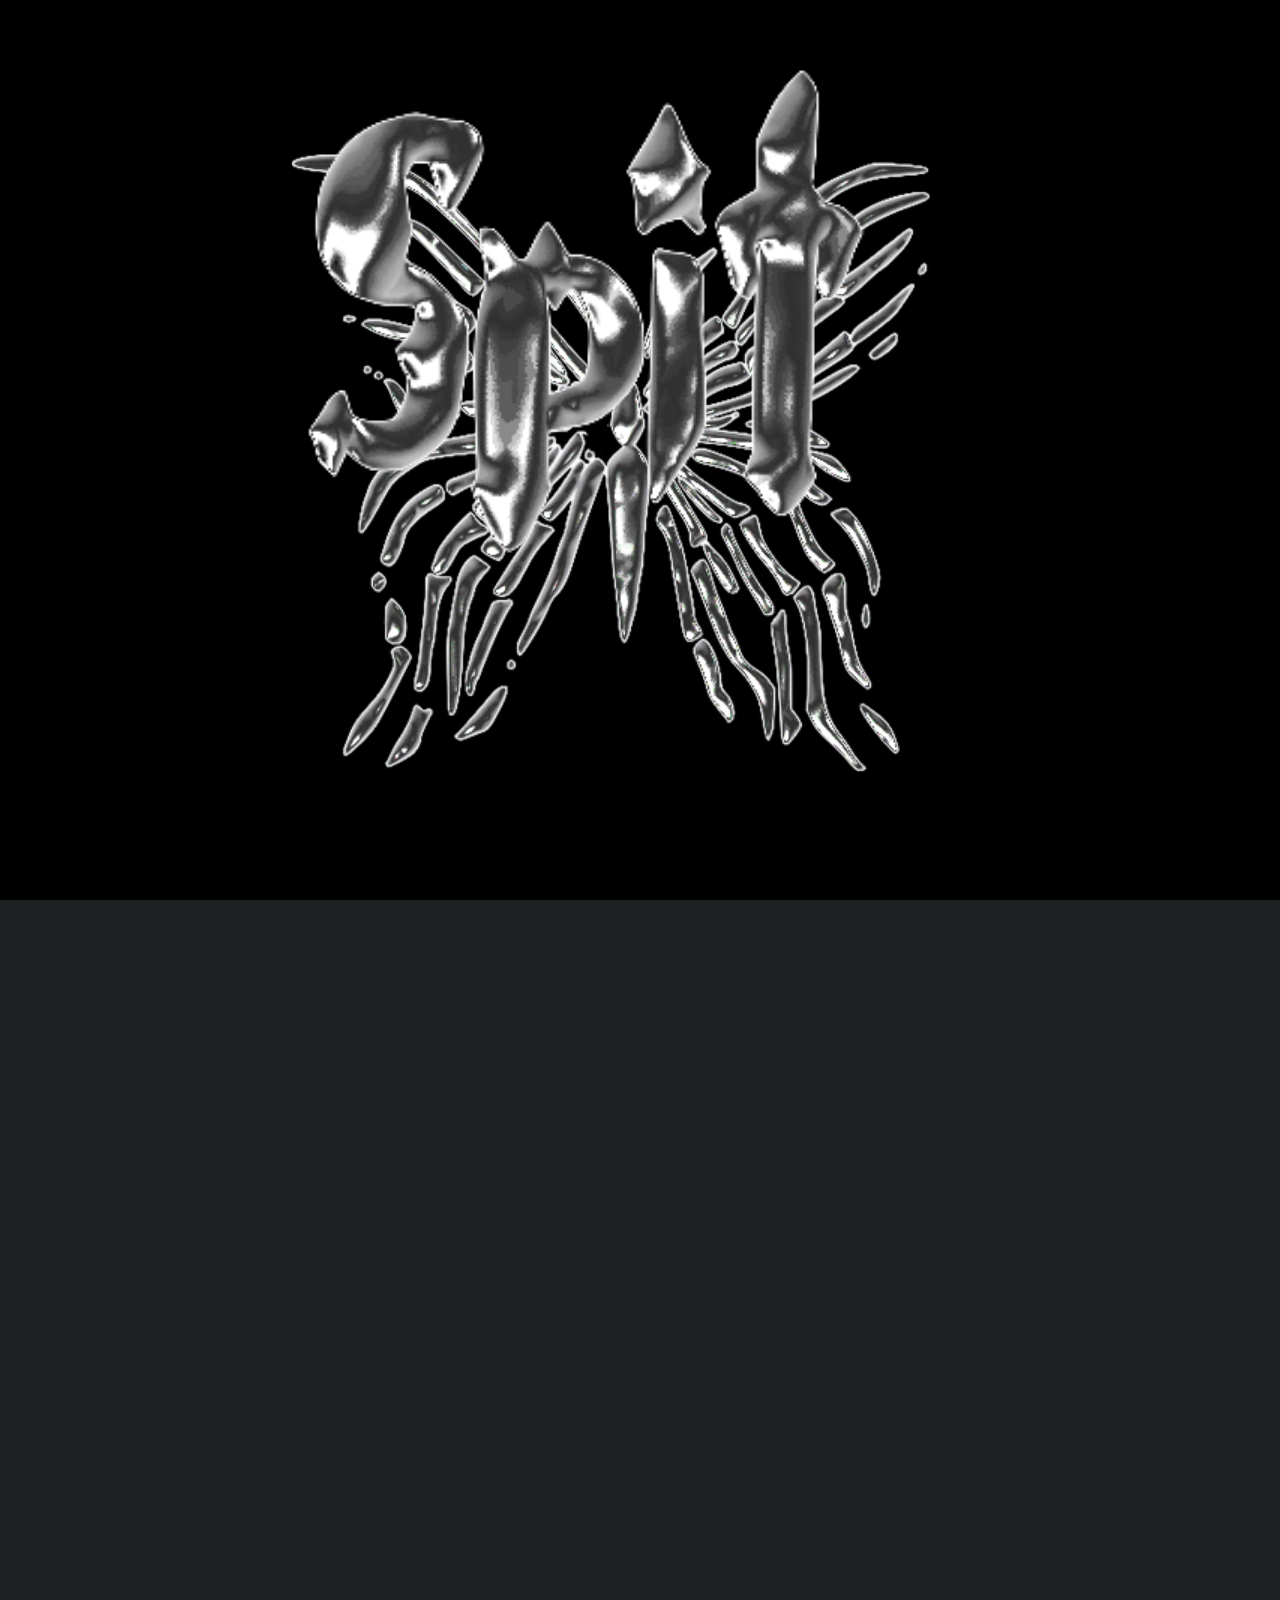
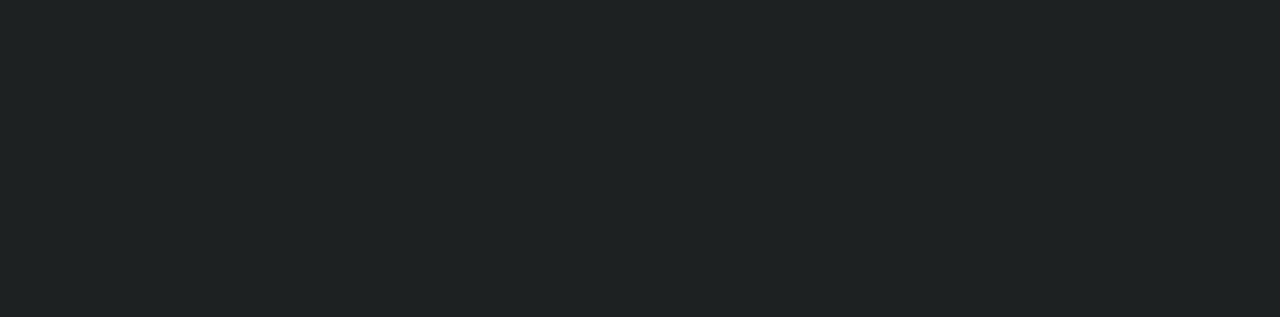
==== index.html @ 5dd8ac9c "no glitch bg" ====
<!DOCTYPE html>
<html lang="en">
    <head>
        <meta charset="utf-8">
        <meta name="viewport" content="width=device-width, height=device-height, initial-scale=1.0, maximum-scale=1.0"/>
        <title>SpitSnot</title>
        <link rel="stylesheet" href="css/ssstyles2.css">
    </head>
    <body>
        <div class="ocrloader">
            <span></span>
            <!-- <div class="glitch">
                 <div class="glitchit"></div>
                 <div class="glitchit"></div>
                 <div class="glitchit"></div>
                 <div class="glitchit"></div>
                 <div class="glitchit"></div>
            </div> -->

            <div class="logo2box" style="max-width:100px;">
                <img src="./css/hdlogo/hdlogo1.png" class="slideimg" alt="babey">
                <img src="./css/hdlogo/hdlogo2.png" class="slideimg smol" alt="babey">
                <img src="./css/hdlogo/hdlogo3.png" class="slideimg smol" alt="babey">
                <img src="./css/hdlogo/hdlogo4.png" class="slideimg smol" alt="babey">
                <img src="./css/hdlogo/hdlogo5.png" class="slideimg smol" alt="babey">
                <img src="./css/hdlogo/hdlogo6.png" class="slideimg" alt="babey">
                <img src="./css/hdlogo/hdlogo7.png" class="slideimg" alt="babey">
                <img src="./css/hdlogo/hdlogo8.png" class="slideimg" alt="babey">
                <img src="./css/hdlogo/hdlogo9.png" class="slideimg" alt="babey">
                <img src="./css/hdlogo/hdlogo10.png" class="slideimg" alt="babey">
                <img src="./css/hdlogo/hdlogo11.png" class="slideimg" alt="babey">
                <img src="./css/hdlogo/hdlogo12.png" class="slideimg" alt="babey">
                <img src="./css/hdlogo/hdlogo13.png" class="slideimg" alt="babey">
                <img src="./css/hdlogo/hdlogo14.png" class="slideimg" alt="babey">
                <img src="./css/hdlogo/hdlogo15.png" class="slideimg" alt="babey">
                <img src="./css/hdlogo/hdlogo16.png" class="slideimg" alt="babey">
                <img src="./css/hdlogo/hdlogo17.png" class="slideimg" alt="babey">
                <img src="./css/hdlogo/hdlogo18.png" class="slideimg" alt="babey">
                <img src="./css/hdlogo/hdlogo19.png" class="slideimg" alt="babey">
                <img src="./css/hdlogo/hdlogo20.png" class="slideimg" alt="babey">
                <img src="./css/hdlogo/hdlogo21.png" class="slideimg" alt="babey">
                <img src="./css/hdlogo/hdlogo22.png" class="slideimg" alt="babey">
                <img src="./css/hdlogo/hdlogo23.png" class="slideimg" alt="babey">
                <img src="./css/hdlogo/hdlogo24.png" class="slideimg" alt="babey">
                <img src="./css/hdlogo/hdlogo25.png" class="slideimg" alt="babey">
                <img src="./css/hdlogo/hdlogo26.png" class="slideimg" alt="babey">
                <img src="./css/hdlogo/hdlogo27.png" class="slideimg" alt="babey">
                <img src="./css/hdlogo/hdlogo28.png" class="slideimg" alt="babey">
                <img src="./css/hdlogo/hdlogo29.png" class="slideimg" alt="babey">
                <img src="./css/hdlogo/hdlogo30.png" class="slideimg" alt="babey">
                <img src="./css/hdlogo/hdlogo31.png" class="slideimg" alt="babey">
                <img src="./css/hdlogo/hdlogo32.png" class="slideimg" alt="babey">
                <img src="./css/hdlogo/hdlogo33.png" class="slideimg" alt="babey">
                <img src="./css/hdlogo/hdlogo34.png" class="slideimg" alt="babey">
                <img src="./css/hdlogo/hdlogo35.png" class="slideimg" alt="babey">
                <img src="./css/hdlogo/hdlogo36.png" class="slideimg" alt="babey">
                <img src="./css/hdlogo/hdlogo37.png" class="slideimg" alt="babey">
                <img src="./css/hdlogo/hdlogo38.png" class="slideimg" alt="babey">
                <img src="./css/hdlogo/hdlogo39.png" class="slideimg" alt="babey">
                <img src="./css/hdlogo/hdlogo40.png" class="slideimg" alt="babey">
                <img src="./css/hdlogo/hdlogo41.png" class="slideimg" alt="babey">
                <img src="./css/hdlogo/hdlogo42.png" class="slideimg smol" alt="babey">
                <img src="./css/hdlogo/hdlogo43.png" class="slideimg smol" alt="babey">
                <img src="./css/hdlogo/hdlogo44.png" class="slideimg smol" alt="babey">
                <img src="./css/hdlogo/hdlogo45.png" class="slideimg smol" alt="babey">
                <img src="./css/hdlogo/hdlogo46.png" class="slideimg smol" alt="babey">
                <img src="./css/hdlogo/hdlogo47.png" class="slideimg" alt="babey">
                <img src="./css/hdlogo/hdlogo48.png" class="slideimg" alt="babey">
                <img src="./css/hdlogo/hdlogo49.png" class="slideimg" alt="babey">
                <img src="./css/hdlogo/hdlogo50.png" class="slideimg" alt="babey">
                <img src="./css/hdlogo/hdlogo51.png" class="slideimg" alt="babey">
                <img src="./css/hdlogo/hdlogo52.png" class="slideimg" alt="babey">
                <img src="./css/hdlogo/hdlogo53.png" class="slideimg" alt="babey">
                <img src="./css/hdlogo/hdlogo54.png" class="slideimg" alt="babey">
                <img src="./css/hdlogo/hdlogo55.png" class="slideimg" alt="babey">
                <img src="./css/hdlogo/hdlogo56.png" class="slideimg" alt="babey">
                <img src="./css/hdlogo/hdlogo57.png" class="slideimg" alt="babey">
                <img src="./css/hdlogo/hdlogo58.png" class="slideimg" alt="babey">
                <img src="./css/hdlogo/hdlogo59.png" class="slideimg" alt="babey">
                <img src="./css/hdlogo/hdlogo60.png" class="slideimg" alt="babey">
                <img src="./css/hdlogo/hdlogo61.png" class="slideimg" alt="babey">
                <img src="./css/hdlogo/hdlogo62.png" class="slideimg" alt="babey">
                <img src="./css/hdlogo/hdlogo63.png" class="slideimg" alt="babey">
                <img src="./css/hdlogo/hdlogo64.png" class="slideimg" alt="babey">
                <img src="./css/hdlogo/hdlogo65.png" class="slideimg" alt="babey">
                <img src="./css/hdlogo/hdlogo66.png" class="slideimg" alt="babey">
                <img src="./css/hdlogo/hdlogo67.png" class="slideimg" alt="babey">
                <img src="./css/hdlogo/hdlogo68.png" class="slideimg" alt="babey">
                <img src="./css/hdlogo/hdlogo69.png" class="slideimg" alt="babey">
                <img src="./css/hdlogo/hdlogo70.png" class="slideimg" alt="babey">
                <img src="./css/hdlogo/hdlogo71.png" class="slideimg" alt="babey">
                <img src="./css/hdlogo/hdlogo72.png" class="slideimg" alt="babey">
                <img src="./css/hdlogo/hdlogo73.png" class="slideimg" alt="babey">
                <img src="./css/hdlogo/hdlogo74.png" class="slideimg" alt="babey">
                <img src="./css/hdlogo/hdlogo75.png" class="slideimg" alt="babey">
                <img src="./css/hdlogo/hdlogo76.png" class="slideimg" alt="babey">
                <img src="./css/hdlogo/hdlogo77.png" class="slideimg" alt="babey">
                <img src="./css/hdlogo/hdlogo78.png" class="slideimg" alt="babey">
                <img src="./css/hdlogo/hdlogo79.png" class="slideimg" alt="babey">
                <img src="./css/hdlogo/hdlogo80.png" class="slideimg" alt="babey">
                <img src="./css/hdlogo/hdlogo81.png" class="slideimg" alt="babey">
                <img src="./css/hdlogo/hdlogo82.png" class="slideimg" alt="babey">
                <img src="./css/hdlogo/hdlogo83.png" class="slideimg" alt="babey">
                <img src="./css/hdlogo/hdlogo84.png" class="slideimg" alt="babey">
                <img src="./css/hdlogo/hdlogo85.png" class="slideimg" alt="babey">
                <img src="./css/hdlogo/hdlogo86.png" class="slideimg" alt="babey">
                <img src="./css/hdlogo/hdlogo87.png" class="slideimg" alt="babey">
                <img src="./css/hdlogo/hdlogo88.png" class="slideimg" alt="babey">
                <img src="./css/hdlogo/hdlogo89.png" class="slideimg" alt="babey">
                <img src="./css/hdlogo/hdlogo90.png" class="slideimg" alt="babey">
                <img src="./css/hdlogo/hdlogo91.png" class="slideimg" alt="babey">










            </div>

            <!-- <div class="logobox" style="max-width:300px;">
                <img src="./css/ssfrnobg/a-1-removebg-preview.png" class="slideimg" alt="babey">
                <img src="./css/ssfrnobg/a-2-removebg-preview.png" class="slideimg" alt="babey">
                <img src="./css/ssfrnobg/a-3-removebg-preview.png" class="slideimg" alt="babey">
                <img src="./css/ssfrnobg/a-4-removebg-preview.png" class="slideimg" alt="babey">
                <img src="./css/ssfrnobg/a-5-removebg-preview.png" class="slideimg" alt="babey">
                <img src="./css/ssfrnobg/a-6-removebg-preview.png" class="slideimg" alt="babey">
                <img src="./css/ssfrnobg/a-7-removebg-preview.png" class="slideimg" alt="babey">
                <img src="./css/ssfrnobg/a-8-removebg-preview.png" class="slideimg" alt="babey">
                <img src="./css/ssfrnobg/a-9-removebg-preview.png" class="slideimg" alt="babey">
                <img src="./css/ssfrnobg/a-10-removebg-preview.png" class="slideimg" alt="babey">
                <img src="./css/ssfrnobg/a-11-removebg-preview.png" class="slideimg" alt="babey">
                <img src="./css/ssfrnobg/a-12-removebg-preview.png" class="slideimg" alt="babey">
                <img src="./css/ssfrnobg/a-13-removebg-preview.png" class="slideimg" alt="babey">
                <img src="./css/ssfrnobg/a-14-removebg-preview.png" class="slideimg" alt="babey">
                <img src="./css/ssfrnobg/a-15-removebg-preview.png" class="slideimg" alt="babey">
                <img src="./css/ssfrnobg/a-16-removebg-preview.png" class="slideimg" alt="babey">
                <img src="./css/ssfrnobg/a-17-removebg-preview.png" class="slideimg" alt="babey">
                <img src="./css/ssfrnobg/a-18-removebg-preview.png" class="slideimg" alt="babey">
                <img src="./css/ssfrnobg/a-19-removebg-preview.png" class="slideimg" alt="babey">
                <img src="./css/ssfrnobg/a-20-removebg-preview.png" class="slideimg" alt="babey">
                <img src="./css/ssfrnobg/a-21-removebg-preview.png" class="slideimg" alt="babey">
                <img src="./css/ssfrnobg/a-22-removebg-preview.png" class="slideimg" alt="babey">
                <img src="./css/ssfrnobg/a-23-removebg-preview.png" class="slideimg" alt="babey">
                <img src="./css/ssfrnobg/a-24-removebg-preview.png" class="slideimg" alt="babey">
                <img src="./css/ssfrnobg/b-1-removebg-preview.png" class="slideimg" alt="babey">
                <img src="./css/ssfrnobg/b-2-removebg-preview.png" class="slideimg" alt="babey">
                <img src="./css/ssfrnobg/b-3-removebg-preview.png" class="slideimg" alt="babey">
                <img src="./css/ssfrnobg/b-4-removebg-preview.png" class="slideimg" alt="babey">
                <img src="./css/ssfrnobg/b-5-removebg-preview.png" class="slideimg" alt="babey">
                <img src="./css/ssfrnobg/b-6-removebg-preview.png" class="slideimg" alt="babey">
                <img src="./css/ssfrnobg/b-7-removebg-preview.png" class="slideimg" alt="babey">
                <img src="./css/ssfrnobg/b-8-removebg-preview.png" class="slideimg" alt="babey">
                <img src="./css/ssfrnobg/b-9-removebg-preview.png" class="slideimg" alt="babey">
                <img src="./css/ssfrnobg/b-10-removebg-preview.png" class="slideimg" alt="babey">
                <img src="./css/ssfrnobg/b-11-removebg-preview.png" class="slideimg" alt="babey">
                <img src="./css/ssfrnobg/b-12-removebg-preview.png" class="slideimg" alt="babey">
                <img src="./css/ssfrnobg/b-13-removebg-preview.png" class="slideimg" alt="babey">
                <img src="./css/ssfrnobg/b-14-removebg-preview.png" class="slideimg" alt="babey">
                <img src="./css/ssfrnobg/b-15-removebg-preview.png" class="slideimg" alt="babey">
                <img src="./css/ssfrnobg/b-16-removebg-preview.png" class="slideimg" alt="babey">
                <img src="./css/ssfrnobg/b-17-removebg-preview.png" class="slideimg" alt="babey">
                <img src="./css/ssfrnobg/b-18-removebg-preview.png" class="slideimg" alt="babey">
                <img src="./css/ssfrnobg/b-19-removebg-preview.png" class="slideimg" alt="babey">
                <img src="./css/ssfrnobg/b-20-removebg-preview.png" class="slideimg" alt="babey">
                <img src="./css/ssfrnobg/b-21-removebg-preview.png" class="slideimg" alt="babey">
                <img src="./css/ssfrnobg/b-22-removebg-preview.png" class="slideimg" alt="babey">
                <img src="./css/ssfrnobg/b-23-removebg-preview.png" class="slideimg" alt="babey">
                <img src="./css/ssfrnobg/b-24-removebg-preview.png" class="slideimg" alt="babey">
                <img src="./css/ssfrnobg/b-25-removebg-preview.png" class="slideimg" alt="babey">
                <img src="./css/ssfrnobg/b-26-removebg-preview.png" class="slideimg" alt="babey">
                <img src="./css/ssfrnobg/b-27-removebg-preview.png" class="slideimg" alt="babey">
                <img src="./css/ssfrnobg/b-28-removebg-preview.png" class="slideimg" alt="babey">
                <img src="./css/ssfrnobg/b-29-removebg-preview.png" class="slideimg" alt="babey">
                <img src="./css/ssfrnobg/b-30-removebg-preview.png" class="slideimg" alt="babey">
                <img src="./css/ssfrnobg/b-31-removebg-preview.png" class="slideimg" alt="babey">
                <img src="./css/ssfrnobg/b-32-removebg-preview.png" class="slideimg" alt="babey">
                <img src="./css/ssfrnobg/b-33-removebg-preview.png" class="slideimg" alt="babey">
                <img src="./css/ssfrnobg/b-34-removebg-preview.png" class="slideimg" alt="babey">
                <img src="./css/ssfrnobg/b-35-removebg-preview.png" class="slideimg" alt="babey">
                <img src="./css/ssfrnobg/b-36-removebg-preview.png" class="slideimg" alt="babey">
                <img src="./css/ssfrnobg/b-37-removebg-preview.png" class="slideimg" alt="babey">
                <img src="./css/ssfrnobg/b-38-removebg-preview.png" class="slideimg" alt="babey">
                <img src="./css/ssfrnobg/b-39-removebg-preview.png" class="slideimg" alt="babey">
                <img src="./css/ssfrnobg/b-40-removebg-preview.png" class="slideimg" alt="babey">
                <img src="./css/ssfrnobg/b-41-removebg-preview.png" class="slideimg" alt="babey">
                <img src="./css/ssfrnobg/b-42-removebg-preview.png" class="slideimg" alt="babey">
                <img src="./css/ssfrnobg/b-43-removebg-preview.png" class="slideimg" alt="babey">
                <img src="./css/ssfrnobg/b-44-removebg-preview.png" class="slideimg" alt="babey">
                <img src="./css/ssfrnobg/b-45-removebg-preview.png" class="slideimg" alt="babey">
                <img src="./css/ssfrnobg/c-25-removebg-preview.png" class="slideimg" alt="babey">
                <img src="./css/ssfrnobg/c-26-removebg-preview.png" class="slideimg" alt="babey">
                <img src="./css/ssfrnobg/c-27-removebg-preview.png" class="slideimg" alt="babey">
                <img src="./css/ssfrnobg/c-28-removebg-preview.png" class="slideimg" alt="babey">
                <img src="./css/ssfrnobg/c-29-removebg-preview.png" class="slideimg" alt="babey">
                <img src="./css/ssfrnobg/c-30-removebg-preview.png" class="slideimg" alt="babey">
                <img src="./css/ssfrnobg/c-31-removebg-preview.png" class="slideimg" alt="babey">
                <img src="./css/ssfrnobg/c-32-removebg-preview.png" class="slideimg" alt="babey">
                <img src="./css/ssfrnobg/c-33-removebg-preview.png" class="slideimg" alt="babey">
                <img src="./css/ssfrnobg/c-34-removebg-preview.png" class="slideimg" alt="babey">
                <img src="./css/ssfrnobg/c-35-removebg-preview.png" class="slideimg" alt="babey">
                <img src="./css/ssfrnobg/c-36-removebg-preview.png" class="slideimg" alt="babey">
                <img src="./css/ssfrnobg/c-37-removebg-preview.png" class="slideimg" alt="babey">
                <img src="./css/ssfrnobg/c-38-removebg-preview.png" class="slideimg" alt="babey">
                <img src="./css/ssfrnobg/c-39-removebg-preview.png" class="slideimg" alt="babey">
                <img src="./css/ssfrnobg/c-40-removebg-preview.png" class="slideimg" alt="babey">
                <img src="./css/ssfrnobg/c-41-removebg-preview.png" class="slideimg" alt="babey">
                <img src="./css/ssfrnobg/c-42-removebg-preview.png" class="slideimg" alt="babey">
                <img src="./css/ssfrnobg/c-43-removebg-preview.png" class="slideimg" alt="babey">
                <img src="./css/ssfrnobg/c-44-removebg-preview.png" class="slideimg" alt="babey">
                <img src="./css/ssfrnobg/c-45-removebg-preview.png" class="slideimg" alt="babey">
                <img src="./css/ssfrnobg/c-46-removebg-preview.png" class="slideimg" alt="babey"> -->

                
                <!-- <img src="./css/ssfrnobg1/a-1-removebg-preview.png" class="slideimg" alt="babey1">
                <img src="./css/ssfrnobg1/a-2-removebg-preview.png" class="slideimg" alt="babey2">
                <img src="./css/ssfrnobg1/a-3-removebg-preview.png" class="slideimg" alt="babey3">
                <img src="./css/ssfrnobg1/a-4-removebg-preview.png" class="slideimg" alt="babey4">
                <img src="./css/ssfrnobg1/a-5-removebg-preview.png" class="slideimg" alt="babey5">
                <img src="./css/ssfrnobg1/a-6-removebg-preview.png" class="slideimg" alt="babey6">
                <img src="./css/ssfrnobg1/a-7-removebg-preview.png" class="slideimg" alt="babey7">
                <img src="./css/ssfrnobg1/a-8-removebg-preview.png" class="slideimg" alt="babey8">
                <img src="./css/ssfrnobg1/a-9-removebg-preview.png" class="slideimg" alt="babey9">
                <img src="./css/ssfrnobg1/a-10-removebg-preview.png" class="slideimg" alt="babey10">
                <img src="./css/ssfrnobg1/a-11-removebg-preview.png" class="slideimg" alt="babey">
                <img src="./css/ssfrnobg1/a-12-removebg-preview.png" class="slideimg" alt="babey">
                <img src="./css/ssfrnobg1/a-13-removebg-preview.png" class="slideimg" alt="babey">
                <img src="./css/ssfrnobg1/a-14-removebg-preview.png" class="slideimg" alt="babey">
                <img src="./css/ssfrnobg1/a-15-removebg-preview.png" class="slideimg" alt="babey">
                <img src="./css/ssfrnobg1/a-16-removebg-preview.png" class="slideimg" alt="babey">
                <img src="./css/ssfrnobg1/a-17-removebg-preview.png" class="slideimg" alt="babey">
                <img src="./css/ssfrnobg1/a-18-removebg-preview.png" class="slideimg" alt="babey">
                <img src="./css/ssfrnobg1/a-19-removebg-preview.png" class="slideimg" alt="babey">
                <img src="./css/ssfrnobg1/a-20-removebg-preview.png" class="slideimg" alt="babey">
                <img src="./css/ssfrnobg1/a-21-removebg-preview.png" class="slideimg" alt="babey">
                <img src="./css/ssfrnobg1/a-22-removebg-preview.png" class="slideimg" alt="babey">
                <img src="./css/ssfrnobg1/a-23-removebg-preview.png" class="slideimg" alt="babey">
                <img src="./css/ssfrnobg1/a-24-removebg-preview.png" class="slideimg" alt="babey">
                <img src="./css/ssfrnobg1/b-1-removebg-preview.png" class="slideimg" alt="babey">
                <img src="./css/ssfrnobg1/b-2-removebg-preview.png" class="slideimg" alt="babey">
                <img src="./css/ssfrnobg1/b-3-removebg-preview.png" class="slideimg" alt="babey">
                <img src="./css/ssfrnobg1/b-4-removebg-preview.png" class="slideimg" alt="babey">
                <img src="./css/ssfrnobg1/b-5-removebg-preview.png" class="slideimg" alt="babey">
                <img src="./css/ssfrnobg1/b-6-removebg-preview.png" class="slideimg" alt="babey">
                <img src="./css/ssfrnobg1/b-7-removebg-preview.png" class="slideimg" alt="babey">
                <img src="./css/ssfrnobg1/b-8-removebg-preview.png" class="slideimg" alt="babey">
                <img src="./css/ssfrnobg1/b-9-removebg-preview.png" class="slideimg" alt="babey">
                <img src="./css/ssfrnobg1/b-10-removebg-preview.png" class="slideimg" alt="babey">
                <img src="./css/ssfrnobg1/b-11-removebg-preview.png" class="slideimg" alt="babey">
                <img src="./css/ssfrnobg1/b-12-removebg-preview.png" class="slideimg" alt="babey">
                <img src="./css/ssfrnobg1/b-13-removebg-preview.png" class="slideimg" alt="babey">
                <img src="./css/ssfrnobg1/b-14-removebg-preview.png" class="slideimg" alt="babey">
                <img src="./css/ssfrnobg1/b-15-removebg-preview.png" class="slideimg" alt="babey">
                <img src="./css/ssfrnobg1/b-16-removebg-preview.png" class="slideimg" alt="babey">
                <img src="./css/ssfrnobg1/b-17-removebg-preview.png" class="slideimg" alt="babey">
                <img src="./css/ssfrnobg1/b-18-removebg-preview.png" class="slideimg" alt="babey">
                <img src="./css/ssfrnobg1/b-19-removebg-preview.png" class="slideimg" alt="babey">
                <img src="./css/ssfrnobg1/b-20-removebg-preview.png" class="slideimg" alt="babey">
                <img src="./css/ssfrnobg1/b-21-removebg-preview.png" class="slideimg" alt="babey">
                <img src="./css/ssfrnobg1/b-22-removebg-preview.png" class="slideimg" alt="babey">
                <img src="./css/ssfrnobg1/b-23-removebg-preview.png" class="slideimg" alt="babey">
                <img src="./css/ssfrnobg1/b-24-removebg-preview.png" class="slideimg" alt="babey">
                <img src="./css/ssfrnobg1/b-25-removebg-preview.png" class="slideimg" alt="babey">
                <img src="./css/ssfrnobg1/b-26-removebg-preview.png" class="slideimg" alt="babey">
                <img src="./css/ssfrnobg1/b-27-removebg-preview.png" class="slideimg" alt="babey">
                <img src="./css/ssfrnobg1/b-28-removebg-preview.png" class="slideimg" alt="babey">
                <img src="./css/ssfrnobg1/b-29-removebg-preview.png" class="slideimg" alt="babey">
                <img src="./css/ssfrnobg1/b-30-removebg-preview.png" class="slideimg" alt="babey">
                <img src="./css/ssfrnobg1/b-31-removebg-preview.png" class="slideimg" alt="babey">
                <img src="./css/ssfrnobg1/b-32-removebg-preview.png" class="slideimg" alt="babey">
                <img src="./css/ssfrnobg1/b-33-removebg-preview.png" class="slideimg" alt="babey">
                <img src="./css/ssfrnobg1/b-34-removebg-preview.png" class="slideimg" alt="babey">
                <img src="./css/ssfrnobg1/b-35-removebg-preview.png" class="slideimg" alt="babey">
                <img src="./css/ssfrnobg1/b-36-removebg-preview.png" class="slideimg" alt="babey">
                <img src="./css/ssfrnobg1/b-37-removebg-preview.png" class="slideimg" alt="babey">
                <img src="./css/ssfrnobg1/b-38-removebg-preview.png" class="slideimg" alt="babey">
                <img src="./css/ssfrnobg1/b-39-removebg-preview.png" class="slideimg" alt="babey">
                <img src="./css/ssfrnobg1/b-40-removebg-preview.png" class="slideimg" alt="babey">
                <img src="./css/ssfrnobg1/b-41-removebg-preview.png" class="slideimg" alt="babey">
                <img src="./css/ssfrnobg1/b-42-removebg-preview.png" class="slideimg" alt="babey">
                <img src="./css/ssfrnobg1/b-43-removebg-preview.png" class="slideimg" alt="babey">
                <img src="./css/ssfrnobg1/b-44-removebg-preview.png" class="slideimg" alt="babey">
                <img src="./css/ssfrnobg1/b-45-removebg-preview.png" class="slideimg" alt="babey">
                <img src="./css/ssfrnobg1/c-25-removebg-preview.png" class="slideimg" alt="babey">
                <img src="./css/ssfrnobg1/c-26-removebg-preview.png" class="slideimg" alt="babey">
                <img src="./css/ssfrnobg1/c-27-removebg-preview.png" class="slideimg" alt="babey">
                <img src="./css/ssfrnobg1/c-28-removebg-preview.png" class="slideimg" alt="babey">
                <img src="./css/ssfrnobg1/c-29-removebg-preview.png" class="slideimg" alt="babey">
                <img src="./css/ssfrnobg1/c-30-removebg-preview.png" class="slideimg" alt="babey">
                <img src="./css/ssfrnobg1/c-31-removebg-preview.png" class="slideimg" alt="babey">
                <img src="./css/ssfrnobg1/c-32-removebg-preview.png" class="slideimg" alt="babey">
                <img src="./css/ssfrnobg1/c-33-removebg-preview.png" class="slideimg" alt="babey">
                <img src="./css/ssfrnobg1/c-34-removebg-preview.png" class="slideimg" alt="babey">
                <img src="./css/ssfrnobg1/c-35-removebg-preview.png" class="slideimg" alt="babey">
                <img src="./css/ssfrnobg1/c-36-removebg-preview.png" class="slideimg" alt="babey">
                <img src="./css/ssfrnobg1/c-37-removebg-preview.png" class="slideimg" alt="babey">
                <img src="./css/ssfrnobg1/c-38-removebg-preview.png" class="slideimg" alt="babey">
                <img src="./css/ssfrnobg1/c-39-removebg-preview.png" class="slideimg" alt="babey">
                <img src="./css/ssfrnobg1/c-40-removebg-preview.png" class="slideimg" alt="babey">
                <img src="./css/ssfrnobg1/c-41-removebg-preview.png" class="slideimg" alt="babey">
                <img src="./css/ssfrnobg1/c-42-removebg-preview.png" class="slideimg" alt="babey">
                <img src="./css/ssfrnobg1/c-43-removebg-preview.png" class="slideimg" alt="babey">
                <img src="./css/ssfrnobg1/c-44-removebg-preview.png" class="slideimg" alt="babey">
                <img src="./css/ssfrnobg1/c-45-removebg-preview.png" class="slideimg" alt="babey">
                <img src="./css/ssfrnobg1/c-46-removebg-preview.png" class="slideimg" alt="babey"> -->

            <!-- </div> -->


            <!-- <div class="mbbox bounce" style="max-width:300px;">
                <img src="https://lh3.googleusercontent.com/iYYAvwdyUsVlpnzaq43bZ8tfKWftc7T8XOf8J6Wx6LOb2DdJrU6Go0epQts1pZXEWO5YKMUczIwnNj_T-xjCFBN04fERU1kdEK9BZ7lVZAa609TeGnDE1yJoQg2hBzSEtdF1l5eBBw=w600-h600-p-k" class="slideimg" alt="babey1">
                <img src="https://lh3.googleusercontent.com/W0_tHqaDQgr3saYrT5gwULjLqBmeGzYIQiB-GNKO2TrGvtczbjvHwnLEf8M3zKcpwFRUvTjKSuQYECShZHCy5M6PN3uPsOI-8OzuTL3gGSXxzdypii2FDeDRlyHtY6dihOxfQO_uJw=w600-h600-p-k" class="slideimg" alt="babey2">
                <img src="https://lh3.googleusercontent.com/XVILxqDgqCO_euiKab-_pzuvv3WhY1blkyFUjtZBSgyMjbsrLUaSpWmT1YxronHYNv8goA21EiD_TmpufyeyE--CCYrq_IdaAF_8at8GvY9lbZA9_wYUvhwhulQAWF1xw4GMa7QPdA=w600-h600-p-k" class="slideimg" alt="babey3">
                <img src="https://lh3.googleusercontent.com/-qWV48VFOCv1nkCqcGDGavKY1EAI7iEC53ZKuHGvllRX_Y12GgTpHKhKQ5YhfJDwe74y2Uaj_wCbv_oT5UWGNen4zqg9m1cdFi6dIn8Q1qBeWMXI6Nr-ISlyRkTObqAv0QqUd5W_Hw=w600-h600-p-k" class="slideimg" alt="babey4">
                <img src="https://lh3.googleusercontent.com/Kb8xkvgaTvUiIJaWmzCr5mkyhE9iy6iZRQvjgRkrPwCrneiWGAxkYrfwf-TsxhsiZ6K2x9wQiuZvaAZnYKQHcy_mdO1D1OpIVZjoEu5pd0wMcV1GMh9PPknEt2UuoEpO-T0gXquwtg=w600-h600-p-k" class="slideimg" alt="babey5">
                <img src="https://lh3.googleusercontent.com/6MyviTVucy9fu29T5h-_huIXZI8u60zo8K9OlsFD_r7-OWXI5TQpZjTuA-z-pjNsic1ij-3NpCjgfT7NEB43vDLSzYwIGPQbruUCIea8dsECohU9tE72tt9D673D3gPcJw5O86GBSg=w600-h600-p-k" class="slideimg" alt="babey6">
                <img src="https://lh3.googleusercontent.com/iggv1CtXDqMN7pWPo55ufwFBVivb6TALM_zcLkGjhlqsNeDD0KjaIBMYzeHkYtRbwp6uK-bCGlnVnIZn6aCyTnRiR1TVpIcGEhYLJaY58kcg5iL0QHBR9xhgK13GqQvxPJINMNBggw=w600-h600-p-k" class="slideimg" alt="babey7">
                <img src="https://lh3.googleusercontent.com/FJOCEdjS1rVJYix9Mp936ZW0ZyDiR2nFOWrYxlJWDD7_2xdhW_zs342GwJ9oQob_vDbiY8NlrrELmLTdd3Hhh-_2dw7mRYcnrXMT4U_XUwJhWu8R9xqtVi8rm1PXi4P4shMuquQe_A=w600-h600-p-k" class="slideimg" alt="babey8">
                <img src="https://lh3.googleusercontent.com/jPfEY0aiDNB5Z9STWjVHkr18kQ67BtCd3WX_lVPwYrPfq0lNaGiLtDb1VEtfF0peG1cOs6WUdntMWKK2yuYjcUcgtdePS8jZ20Wq1LUJ7rsTUEaJRbF-6yZsS6zQudfRrqvfMGQLFQ=w600-h600-p-k" class="slideimg" alt="babey9">
                <img src="https://lh3.googleusercontent.com/2K6jvAnRrA-dZIEuNItDTsgr5ks6yOc9uFH3-q-Ph3_wFET7K8o1pOh2LxIM9zNEVAdlaAOnNdTc-6gXbZtktBnwQgVIAelOrvM5x7Vvwagkczv2SDgstYrJiamMeCbd7upVYknnYg=w600-h600-p-k"  class="slideimg" alt="babey10">
                <img src="https://lh3.googleusercontent.com/RSmlg2utlE-riPPVeO4ffd4-CBVn4e1G_U5bxUDYDP5nKxZIRo0wRfy5vAziXDvXT7Gb--4QcA-L1qGrnW33o7cQJYwoELnCiPUXBH4jCr4xDotxBRyhCcuL3ZbOM1JrPX6Tptci3w=w600-h600-p-k" class="slideimg" alt="babey11">
                <img src="https://lh3.googleusercontent.com/rkJN_hJBuGVjWOeRfve5gi_EYatv4GLZaLRVhjrYdHoPMHOH5jgkaXH4N0uW7DqnPWcchCaMxxoQcbtAWOJBlQLsnRg7DYleldc5tNLcYDiH4g-TNu-L9gwEnPgvLnkdh3KF986ZuA=w600-h600-p-k" class="slideimg" alt="babey12">
                <img src="https://lh3.googleusercontent.com/OOp9s_3f0iiaVw3tXqjP8hqC-fD1t1b-p7QWeIX7Sjt0q35ylubGJ3x09VKbL7UkcbBUDJ7OmbO65nsNZcH_YuKUGacqQShuTum3J3KQ0YQ1nScvxroHHC5QSrgwOSc0NyFYcsyjKg=w600-h600-p-k" class="slideimg" alt="babey13">
                <img src="https://lh3.googleusercontent.com/m0EIaOp9stvUPhxN91c-H_JMpMIX52VuC61PqEhssAykETCaxH_SLanTXTXw9LnZBmzOYJ1lWZXunCsy5BONzOo3jMIxVuvwl44Cog3xxDkkqFxYqtb2Er9S5OlEUIN0rqlSAQnodQ=w600-h600-p-k" class="slideimg" alt="babey14">
                <img src="https://lh3.googleusercontent.com/nKRK83rzKJef8pvKprDMMtwBNZ6gK4J_jt2yxPCVUxYYLtCU9CbIf0stdMjwa-6FqJ-4MV59he-BdsNDnDzQ7Q4Gz9UaOU2sdvPO7Slt09-xdFyvtb9a1ScRZsB0LIu0FCZWE1kqDQ=w600-h600-p-k" class="slideimg" alt="babey15">
                <img src="https://lh3.googleusercontent.com/O4rl3IXVZH3Jrq5-FKdbD0vgwRCtpPYGJCdJR01M5oT09Ta3zpMzmbhC0fWFYJRjEGaTGs_088jD1d3XKdrSrOVPyQzF-YdaOXVneUHcvfzW8Syq0bCMZ0CI0agl_eLBoKOUpFrDXw=w600-h600-p-k" class="slideimg" alt="babey16">
                <img src="https://lh3.googleusercontent.com/1PGDUmf37LJfxFqmHvtB1JmazzD-VZv8G1kDxp9oG2JwQdVechgP6Y5fjMcBsygoSPQZ-8CBXnl1lVUuEO32lAAR4Y6dX9QDj8btmUXBK_S0eZzCRxMt0G8Xk5EZE1dMG5mUvVV2Zw=w600-h600-p-k" class="slideimg" alt="babey17">
                <img src="https://lh3.googleusercontent.com/QKh5-hj5u6M5rDkrl2ax5EjTexasxFRjnTFAveqajb-kwPDhtfDpeAWtnak_2iFbXaYfZqUuS7bxYCfcyvxpp4qpRTNfaucrUwL745c4NmJE_JoCNtt4vPTvg-gsE8ojqqFZB4bwLQ=w600-h600-p-k" class="slideimg" alt="babey18">
                <img src="https://lh3.googleusercontent.com/jB_Sll9UqMGly0nUtFh6U0vZCezlrPFalRXlvC5EZIjLxrHXVXcv3HvYd-ydb0TqBBChOntkNQJtGn3SJmHvF1Vi5Hr41k_OzmzH8CozSc6nRDg8IomUga66OFZBdodZaKVkSLyHag=w600-h600-p-k" class="slideimg" alt="babey19">
                <img src="https://lh3.googleusercontent.com/2upsEouUGFhW-0pCCF1zCszBnXMZKEzBjIQIlEb23SmrEGod2FwWMoQ57-NQc7-Y4z8p6xrxp38p8VgdHnyNr4GCG4U50WkAVdlJqDuHDKkCFAVk3uxBEvKpsBxS7HBGpvjdfaDJgQ=w600-h600-p-k" class="slideimg" alt="babey20">
                <img src="https://lh3.googleusercontent.com/CPUJYKS7wxX0SAmYMKXt7RNTsOq4gz_exaM2s2MXu0S3sNg2GgsrDz5VoqnCAcwmuHKIdw_4XrVLuHIwN65jpFJL8lXni74dIezdzJSL73QfF1XlCvKAD4-oSErqDBgwlf1dN6FcyA=w600-h600-p-k" class="slideimg" alt="babey21">
                <img src="https://lh3.googleusercontent.com/p2eSiz7k_kLBEvRbW2svXnbFQrQYTEJqzUcjwPsShDnalo_JUuVInt44m16GkbV9kiqOfJZFl0sC6ParIzCF0YRuiMUbun2IwnRmoeXwNqa9O1SKRLUrPlOn4esPgfD9fb_35pqSig=w600-h600-p-k" class="slideimg" alt="babey22">
                <img src="https://lh3.googleusercontent.com/scsQOtCmFBnF_HOkd5IyQ4Xnipgj109nYR3WTdrP_xH-mR4eF6EsW4X8BquipTvlI7KQp_x_KsuJT91oc3uIr0SmF2dPPGvIUgKG0kM5j5M2b0ltV-BZpd6j40xZJenid3QS6vnvcA=w600-h600-p-k" class="slideimg" alt="babey23">
                <img src="https://lh3.googleusercontent.com/l36FvxRkAlGj_xk0cW1MdX_NtAcPA31j7s_8kGUwRVsDGRVOsqhjwJlgwUwPS7cG3qoPBXqvskWQy2bb8ZnIMP9wRICQUBw9myGck0P3M2PWAc83i7COD-DSsdAvhs5Wq5m6f9l_cA=w600-h600-p-k" class="slideimg" alt="babey24">
                <img src="https://lh3.googleusercontent.com/E1iOEfLgUvwzHs6fy0HK9N8L2wsIj0ng4opzYyXoeQgjhxZc-_jBO7BilbMSKDZ0VAWIWTV9zw74NsToDkMlENzAlUEZ6JC3j4lJvAUXjKWr_TiQWimnzrI9i36_yC2KAd0f4_qfCA=w600-h600-p-k" class="slideimg" alt="babey25">
                <img src="https://lh3.googleusercontent.com/ouQwFkTTUOVj_wfiF-WZoTQUhp-c1j5hPIk7lV37AL35z6UiPt-MnJMQdxhgX3DQX3nW0j3EjJUmAwdV9-vWOGbSPYZGFsob6A9N5b0C5e-7UFWhOabDTr8obMJobt24gQAq-9qmEQ=w600-h600-p-k" class="slideimg" alt="babey26">
                <img src="https://lh3.googleusercontent.com/XQNK8nOzhh16p6OIW1c2kETXskznuwo-UUvVkO_wptCwyaue-IiBQNKT51mqFU4YTjmWbZ8hoaKM6MPXGqnYNcKREJOwepFJBrc6gJPS8N42fGs36Hn-xW0PP4hpZyA_iSsotkIc2w=w600-h600-p-k" class="slideimg" alt="babey27">
                <img src="https://lh3.googleusercontent.com/-NcrN5P_W3OZYnAvBY2i4Gy7iN2fvhzem2iyKl3QWjtkm_IqzV8Lqou0ntyN5ELrbZ8k_MXq8WMbyARbZC8SlwuKOc-UY7yoUamKBffEZUjRWe38g56GSNbqgMJ-jx_hUSmXKUNh-g=w600-h600-p-k" class="slideimg" alt="babey28">
                <img src="https://lh3.googleusercontent.com/oHEddultPXV3ZBjbj698jri038NkxCTg8Slft7h8nMtrj9KoK1GPrgkPvvgJfwTW8_VQAONtppe1nozxXJ-_N5VVZToxlsvU3IGB-QJv7qa-jT0nU9lF1hDRPpu3-Rrd9pny8gfscw=w600-h600-p-k" class="slideimg" alt="babey29">
                <img src="https://lh3.googleusercontent.com/R8LvVxsNYd7RGuylTbEt1fZiw-ZgtYK0naS2ypaExmM_Pizs49FWDA1uCFBFGXLw5uI2cJHfDM-worWFjiK5kkt8BXcSXz2KI10EPKUWhCcL6EzL35VtrRbedILvQzdhwYKAcVGBCg=w600-h600-p-k" class="slideimg" alt="babey30">
                <img src="https://lh3.googleusercontent.com/qUluWMtLM17_aZi6ZvLtXubO4qoM-xLKNWjXEcIk7ARgjySfFY2dQ7YyOGAXOz4-MkcMnsFYVJXlF00nkP8cs1DslTPIagU1E0rnH7Y7yIQwpCApLVTrWV-ojgzeRPSpCE2Bv_iuvw=w600-h600-p-k" class="slideimg" alt="babey31">
                <img src="https://lh3.googleusercontent.com/n9Vz7agFWopo4_p_S9msRHkyocPsTyazOhM9lqdMXu4Az7Ny0MCtDBHWjzAT6Ukv8-Yn5R5PPC29wB-ubyMFnFfrZWTSdRYuf29xYJFDsrqQgSVl9-q8WTTkyNh2blJoHIWGdyM5kA=w600-h600-p-k"  class="slideimg" alt="babey32">
                <img src="https://lh3.googleusercontent.com/33Tq-dMQEjq6w2l5uLEOLzkasLHpyx934kimXneZlPm9drCxHZKxRd_CDmj5JM9exn-IkelXSK5OQQcyMhBjUGdaQqMd6W5cj2a419xRMgCl-0vNx7zhjCyqZms0mvhnS56qymYpRg=w600-h600-p-k" class="slideimg" alt="babey33">
                <img src="https://lh3.googleusercontent.com/JzpOeycDiNqp8Sh9AyBWZ69Qtw7wRYaCMkPGNRj1kZVU9iyw8U1DykQdWQaziDMfpxr5xfPKm8i_OtIgh4j7IWwyQZgtDu17O2lS7W9BodVJq__WXsCA_vV11S3nx39reJkOAm0j6w=w600-h600-p-k" class="slideimg" alt="babey34">
                <img src="https://lh3.googleusercontent.com/DtOf7v1OHM1vvFCC4cux7pYUbCMJlDP9BxT-LN-oyDwnNLMVjljSwxXt_e_bwkqN6yvoib4C5NXDf6YVOfNI79Gx0JTDxg0mUAchYfYwFYwXwlJhRv_Q2_SpCIV1op8pXPxMs_s5ZQ=w600-h600-p-k" class="slideimg" alt="babey35">
                <img src="https://lh3.googleusercontent.com/vJKkCBde1xTGZNwoTb2STIpE9fAAgUH_bTmnLX26_XyFp6gEdOQFTtmqHHHmfMm-dq9v_FCcK-6VU9nLoQfjbF9pCldYqD_lm6VLTcdy16EA90ltthW-KGExUw39xU3cgWk4LMh1QQ=w600-h600-p-k" class="slideimg" alt="babey36">
                <img src="https://lh3.googleusercontent.com/sCod2sLIXQP7SY75M04MroAu5Dzoo9o-n4ojGgtnXVTPoB_qBHD9pEcCDUDkHBXidAxpLt6GevVDDtV4G0tFTkAJsXkf7WGOZTMLlR-mAtFzfvdblZH8PGSUYZ3ze80nQoyf5M4TTg=w600-h600-p-k" class="slideimg" alt="babey37">
            </div> --> 

            <!-- <div class="mbbox bounce" style="max-width:300px;">
                <img src="./css/mbsd/mbd1.png" class="slideimg" alt="babey">
                <img src="./css/mbsd/mbd2.png" class="slideimg" alt="babey">
                <img src="./css/mbsd/mbd3.png" class="slideimg" alt="babey">
                <img src="./css/mbsd/mbd4.png" class="slideimg" alt="babey">
                <img src="./css/mbsd/mbd5.png" class="slideimg" alt="babey">
                <img src="./css/mbsd/mbd6.png" class="slideimg" alt="babey">
                <img src="./css/mbsd/mbd7.png" class="slideimg" alt="babey">
                <img src="./css/mbsd/mbd8.png" class="slideimg" alt="babey">
                <img src="./css/mbsd/mbd9.png" class="slideimg" alt="babey">
                <img src="./css/mbsd/mbd10.png" class="slideimg" alt="babey">
                <img src="./css/mbsd/mbd11.png" class="slideimg" alt="babey">
                <img src="./css/mbsd/mbd12.png" class="slideimg" alt="babey">
                <img src="./css/mbsd/mbd13.png" class="slideimg" alt="babey">
                <img src="./css/mbsd/mbd14.png" class="slideimg" alt="babey">
                <img src="./css/mbsd/mbd15.png" class="slideimg" alt="babey">
                <img src="./css/mbsd/mbd16.png" class="slideimg" alt="babey">
                <img src="./css/mbsd/mbd17.png" class="slideimg" alt="babey">
                <img src="./css/mbsd/mbd18.png" class="slideimg" alt="babey">
                <img src="./css/mbsd/mbd19.png" class="slideimg" alt="babey">
                <img src="./css/mbsd/mbd20.png" class="slideimg" alt="babey">
                <img src="./css/mbsd/mbd21.png" class="slideimg" alt="babey">
                <img src="./css/mbsd/mbd22.png" class="slideimg" alt="babey">
                <img src="./css/mbsd/mbd23.png" class="slideimg" alt="babey">
                <img src="./css/mbsd/mbd24.png" class="slideimg" alt="babey">
                <img src="./css/mbsd/mbd25.png" class="slideimg" alt="babey">
                <img src="./css/mbsd/mbd26.png" class="slideimg" alt="babey">
                <img src="./css/mbsd/mbd27.png" class="slideimg" alt="babey">
                <img src="./css/mbsd/mbd28.png" class="slideimg" alt="babey">
                <img src="./css/mbsd/mbd29.png" class="slideimg" alt="babey">
                <img src="./css/mbsd/mbd30.png" class="slideimg" alt="babey">
                <img src="./css/mbsd/mbd31.png" class="slideimg" alt="babey">
                <img src="./css/mbsd/mbd32.png" class="slideimg" alt="babey">
                <img src="./css/mbsd/mbd33.png" class="slideimg" alt="babey">
                <img src="./css/mbsd/mbd34.png" class="slideimg" alt="babey">
                <img src="./css/mbsd/mbd35.png" class="slideimg" alt="babey">
                <img src="./css/mbsd/mbd36.png" class="slideimg" alt="babey">
                <img src="./css/mbsd/mbd37.png" class="slideimg" alt="babey">
            </div> -->

            <!-- <div class="sample">
                <img src="./css/metalsample.png" class="sample" alt="sample" style="max-width:800px;">
            </div> -->

        </div>
    </body>
    <script type="text/javascript" src="nextSlide.js"></script>
</html>
---- css/ssstyles2.css ----
*,
*::after,
*::before {
    box-sizing: border-box;
}

html,
body {
    margin: 0;
    padding: 0;
}
html {
    background: #1d2121;
}
body {
    min-height: 100vh;
    background-color: #fff;
    background-color: var(--color-bg);
    -webkit-font-smoothing: antialiased;
    -moz-osx-font-smoothing: grayscale;
}

body {
    --color-text: #fff;
    --color-bg: #000;
    --color-link: #555;
    --color-link-hover: #98fadf;
    --color-info: #f7cfb9;
    --glitch-width: 100vw;
    --glitch-height: 100vh;
    --gap-horizontal: 10px;
    --gap-vertical: 5px;
    --time-anim: 4s;
    --delay-anim: 2s;
    --blend-mode-1: none;
    --blend-mode-2: overlay;
    --blend-mode-3: none;
    --blend-mode-4: none;
    --blend-mode-5: overlay;
    --blend-color-1: transparent;
    --blend-color-2: rgba(125, 148, 142, 0);
    --blend-color-3: transparent;
    --blend-color-4: transparent;
    --blend-color-5: #af4949;
 }

 .glitch
{
   position: absolute;
   top: 0;
   left: 0;
   width: var(--glitch-width);
   height: var(--glitch-height);
   overflow: hidden;
}

.glitchit {
    position: absolute;
    top: calc(-1 * var(--gap-vertical));
    left: calc(-1 * var(--gap-horizontal));
    width: calc(100% + var(--gap-horizontal) * 2);
    height: calc(100% + var(--gap-vertical) * 2);
    /* background: url(./egg.png) no-repeat 50% 0; */
    background: url(./mb.png) no-repeat 50% 0;
    background-color: var(--blend-color-1);
    background-size: contain;
    transform: translate3d(0, 0, 0);
    background-blend-mode: var(--blend-mode-1);
    opacity: 1;
 }

 /*.glitchit {
   position: absolute;
   top: calc(-1 * var(--gap-vertical));
   left: calc(-1 * var(--gap-horizontal));
   width: calc(100% + var(--gap-horizontal) * 2);
   height: calc(100% + var(--gap-vertical) * 2);
   background: url(./egg.png) no-repeat 50% 0;
   background: url(./pg.jpg) no-repeat 50% 0;
   background-color: var(--blend-color-1);
   background-size: contain;
   transform: translate3d(0, 0, 0);
   background-blend-mode: var(--blend-mode-1);
   opacity: 1;
}*/

 .glitchit:nth-child(n+2) {
    opacity: 0;
 }

 .glitchit:nth-child(n+2) {
    animation-duration: var(--time-anim);
    animation-delay: var(--delay-anim);
    animation-timing-function: linear;
    animation-iteration-count: infinite;
 }

.glitchit:nth-child(2) {
   background-color: var(--blend-color-2);
   background-blend-mode: var(--blend-mode-2);
   animation-name: glitch-1;
}

.glitchit:nth-child(3) {
   background-color: var(--blend-color-3);
   background-blend-mode: var(--blend-mode-3);
   animation-name: glitch-2;
}

.glitchit:nth-child(4) {
    background-color: var(--blend-color-4);
    background-blend-mode: var(--blend-mode-4);
    animation-name: glitch-3;
 }

.glitchit:nth-child(5) {
    background-color: var(--blend-color-5);
    background-blend-mode: var(--blend-mode-5);
    animation-name: glitch-flash;
 }

 /* Animations */

@keyframes glitch-1 {
   0% {
       opacity: 1;
       /* opacity: .25; */
       transform: translate3d(var(--gap-horizontal), 0, 0);
       -webkit-clip-path: polygon(0 2%, 100% 2%, 100% 5%, 0 5%);
       clip-path: polygon(0 2%, 100% 2%, 100% 5%, 0 5%);
   }
   2% {
       -webkit-clip-path: polygon(0 15%, 100% 15%, 100% 15%, 0 15%);
       clip-path: polygon(0 15%, 100% 15%, 100% 15%, 0 15%);
   }
   4% {
       -webkit-clip-path: polygon(0 10%, 100% 10%, 100% 20%, 0 20%);
       clip-path: polygon(0 10%, 100% 10%, 100% 20%, 0 20%);
   }
   6% {
       -webkit-clip-path: polygon(0 1%, 100% 1%, 100% 2%, 0 2%);
       clip-path: polygon(0 1%, 100% 1%, 100% 2%, 0 2%);
   }
   8% {
       -webkit-clip-path: polygon(0 33%, 100% 33%, 100% 33%, 0 33%);
       clip-path: polygon(0 33%, 100% 33%, 100% 33%, 0 33%);
   }
   10% {
       -webkit-clip-path: polygon(0 44%, 100% 44%, 100% 44%, 0 44%);
       clip-path: polygon(0 44%, 100% 44%, 100% 44%, 0 44%);
   }
   12% {
       -webkit-clip-path: polygon(0 50%, 100% 50%, 100% 20%, 0 20%);
       clip-path: polygon(0 50%, 100% 50%, 100% 20%, 0 20%);
   }
   14% {
       -webkit-clip-path: polygon(0 70%, 100% 70%, 100% 70%, 0 70%);
       clip-path: polygon(0 70%, 100% 70%, 100% 70%, 0 70%);
   }
   16% {
       -webkit-clip-path: polygon(0 80%, 100% 80%, 100% 80%, 0 80%);
       clip-path: polygon(0 80%, 100% 80%, 100% 80%, 0 80%);
   }
   18% {
       -webkit-clip-path: polygon(0 50%, 100% 50%, 100% 55%, 0 55%);
       clip-path: polygon(0 50%, 100% 50%, 100% 55%, 0 55%);
   }
   20% {
       -webkit-clip-path: polygon(0 70%, 100% 70%, 100% 80%, 0 80%);
       clip-path: polygon(0 70%, 100% 70%, 100% 80%, 0 80%);
   }
   21.9% {
       opacity: 1;
       /* opacity: .25; */
       transform: translate3d(var(--gap-horizontal), 0, 0);
   }
   22%,
   100% {
       opacity: 0;
       transform: translate3d(0, 0, 0);
       -webkit-clip-path: polygon(0 0, 0 0, 0 0, 0 0);
       clip-path: polygon(0 0, 0 0, 0 0, 0 0);
   }
}
@keyframes glitch-2 {
   0% {
       opacity: 1;
       /* opacity: .25; */
       transform: translate3d(calc(-1 * var(--gap-horizontal)), 0, 0);
       -webkit-clip-path: polygon(0 25%, 100% 25%, 100% 30%, 0 30%);
       clip-path: polygon(0 25%, 100% 25%, 100% 30%, 0 30%);
   }
   3% {
       -webkit-clip-path: polygon(0 3%, 100% 3%, 100% 3%, 0 3%);
       clip-path: polygon(0 3%, 100% 3%, 100% 3%, 0 3%);
   }
   5% {
       -webkit-clip-path: polygon(0 5%, 100% 5%, 100% 20%, 0 20%);
       clip-path: polygon(0 5%, 100% 5%, 100% 20%, 0 20%);
   }
   7% {
       -webkit-clip-path: polygon(0 20%, 100% 20%, 100% 20%, 0 20%);
       clip-path: polygon(0 20%, 100% 20%, 100% 20%, 0 20%);
   }
   9% {
       -webkit-clip-path: polygon(0 40%, 100% 40%, 100% 40%, 0 40%);
       clip-path: polygon(0 40%, 100% 40%, 100% 40%, 0 40%);
   }
   11% {
       -webkit-clip-path: polygon(0 52%, 100% 52%, 100% 59%, 0 59%);
       clip-path: polygon(0 52%, 100% 52%, 100% 59%, 0 59%);
   }
   13% {
       -webkit-clip-path: polygon(0 60%, 100% 60%, 100% 60%, 0 60%);
       clip-path: polygon(0 60%, 100% 60%, 100% 60%, 0 60%);
   }
   15% {
       -webkit-clip-path: polygon(0 75%, 100% 75%, 100% 75%, 0 75%);
       clip-path: polygon(0 75%, 100% 75%, 100% 75%, 0 75%);
   }
   17% {
       -webkit-clip-path: polygon(0 65%, 100% 65%, 100% 40%, 0 40%);
       clip-path: polygon(0 65%, 100% 65%, 100% 40%, 0 40%);
   }
   19% {
       -webkit-clip-path: polygon(0 45%, 100% 45%, 100% 50%, 0 50%);
       clip-path: polygon(0 45%, 100% 45%, 100% 50%, 0 50%);
   }
   20% {
       -webkit-clip-path: polygon(0 14%, 100% 14%, 100% 33%, 0 33%);
       clip-path: polygon(0 14%, 100% 14%, 100% 33%, 0 33%);
   }
   21.9% {
       opacity: 1;
       /* opacity: .25; */
       transform: translate3d(calc(-1 * var(--gap-horizontal)), 0, 0);
   }
   22%,
   100% {
       opacity: 0;
       transform: translate3d(0, 0, 0);
       -webkit-clip-path: polygon(0 0, 0 0, 0 0, 0 0);
       clip-path: polygon(0 0, 0 0, 0 0, 0 0);
   }
}
@keyframes glitch-3 {
   0% {
       opacity: 1;
       /* opacity: .25; */
       transform: translate3d(0, calc(-1 * var(--gap-vertical)), 0) scale3d(-1, -1, 1);
       -webkit-clip-path: polygon(0 1%, 100% 1%, 100% 3%, 0 3%);
       clip-path: polygon(0 1%, 100% 1%, 100% 3%, 0 3%);
   }
   1.5% {
       -webkit-clip-path: polygon(0 10%, 100% 10%, 100% 9%, 0 9%);
       clip-path: polygon(0 10%, 100% 10%, 100% 9%, 0 9%);
   }
   2% {
       -webkit-clip-path: polygon(0 5%, 100% 5%, 100% 6%, 0 6%);
       clip-path: polygon(0 5%, 100% 5%, 100% 6%, 0 6%);
   }
   2.5% {
       -webkit-clip-path: polygon(0 20%, 100% 20%, 100% 20%, 0 20%);
       clip-path: polygon(0 20%, 100% 20%, 100% 20%, 0 20%);
   }
   3% {
       -webkit-clip-path: polygon(0 10%, 100% 10%, 100% 10%, 0 10%);
       clip-path: polygon(0 10%, 100% 10%, 100% 10%, 0 10%);
   }
   5% {
       -webkit-clip-path: polygon(0 30%, 100% 30%, 100% 25%, 0 25%);
       clip-path: polygon(0 30%, 100% 30%, 100% 25%, 0 25%);
   }
   5.5% {
       -webkit-clip-path: polygon(0 15%, 100% 15%, 100% 16%, 0 16%);
       clip-path: polygon(0 15%, 100% 15%, 100% 16%, 0 16%);
   }
   7% {
       -webkit-clip-path: polygon(0 40%, 100% 40%, 100% 39%, 0 39%);
       clip-path: polygon(0 40%, 100% 40%, 100% 39%, 0 39%);
   }
   8% {
       -webkit-clip-path: polygon(0 20%, 100% 20%, 100% 21%, 0 21%);
       clip-path: polygon(0 20%, 100% 20%, 100% 21%, 0 21%);
   }
   9% {
       -webkit-clip-path: polygon(0 60%, 100% 60%, 100% 55%, 0 55%);
       clip-path: polygon(0 60%, 100% 60%, 100% 55%, 0 55%);
   }
   10.5% {
       -webkit-clip-path: polygon(0 30%, 100% 30%, 100% 31%, 0 31%);
       clip-path: polygon(0 30%, 100% 30%, 100% 31%, 0 31%);
   }
   11% {
       -webkit-clip-path: polygon(0 70%, 100% 70%, 100% 69%, 0 69%);
       clip-path: polygon(0 70%, 100% 70%, 100% 69%, 0 69%);
   }
   13% {
       -webkit-clip-path: polygon(0 40%, 100% 40%, 100% 41%, 0 41%);
       clip-path: polygon(0 40%, 100% 40%, 100% 41%, 0 41%);
   }
   14% {
       -webkit-clip-path: polygon(0 80%, 100% 80%, 100% 75%, 0 75%);
       clip-path: polygon(0 80%, 100% 80%, 100% 75%, 0 75%);
   }
   14.5% {
       -webkit-clip-path: polygon(0 50%, 100% 50%, 100% 51%, 0 51%);
       clip-path: polygon(0 50%, 100% 50%, 100% 51%, 0 51%);
   }
   15% {
       -webkit-clip-path: polygon(0 90%, 100% 90%, 100% 90%, 0 90%);
       clip-path: polygon(0 90%, 100% 90%, 100% 90%, 0 90%);
   }
   16% {
       -webkit-clip-path: polygon(0 60%, 100% 60%, 100% 60%, 0 60%);
       clip-path: polygon(0 60%, 100% 60%, 100% 60%, 0 60%);
   }
   18% {
       -webkit-clip-path: polygon(0 100%, 100% 100%, 100% 99%, 0 99%);
       clip-path: polygon(0 100%, 100% 100%, 100% 99%, 0 99%);
   }
   20% {
       -webkit-clip-path: polygon(0 70%, 100% 70%, 100% 71%, 0 71%);
       clip-path: polygon(0 70%, 100% 70%, 100% 71%, 0 71%);
   }
   21.9% {
       opacity: 1;
       /* opacity: .25; */
       transform: translate3d(0, calc(-1 * var(--gap-vertical)), 0) scale3d(-1, -1, 1);
   }
   22%,
   100% {
       opacity: 0;
       transform: translate3d(0, 0, 0);
       -webkit-clip-path: polygon(0 0, 0 0, 0 0, 0 0);
       clip-path: polygon(0 0, 0 0, 0 0, 0 0);
   }
}

.logobox img, .logo2box img, .mbbox img {
   top: 0;
   left: 0;
   display: block;
   position: absolute;
   transition: opacity 0s;
   opacity: 0;
   width: 1000px;
   height: auto;
 }


 .logobox img:first-child, .logo2box img:first-child, .mbbox img:first-child {
   z-index: 2;
   opacity: 1;
   /* opacity: .25; */
 }

 .logobox img:last-child, .logo2box img:last-child, .mbbox img:last-child {
   z-index: 1;
   opacity: 0;
 }

 .logo2box {
     left: 175px;
     top: -100px;
     position: absolute;
 }

 img.smol{
    width: 300px !important;
    top: 400px;
    left: 300px;
}


 .mbbox {
    left: 600px;
    position: absolute;
 }



.bounce {
   position: absolute;
   width: 100%;
   height: 15px;
   z-index: 10;
   transform: translateY(135%);
   animation: move 3s cubic-bezier(0.15, 0.44, 0.76, 0.64);
   animation-iteration-count: infinite;
 }

@keyframes move {
 0%, 100% { transform: translateY(100%); }
 50% { transform: translateY(0%); }
 75% { transform: translateY(145%); }
}

.ocrloader {
    background: url(./mb.png) center center no-repeat;
    background-size: contain;
    height: 100vh;
    width: 100vw;
}





/* 
 .ocrloader {
   width: 100vw;
   height: 100vh;
   position: absolute;
   left: 50%;
   top: 50%;
   transform: translate(-50%,-50%);
   backface-visibility: hidden;
 }
   span {
     position: absolute;
     left: 0;
     top: 0;
     width: 100%;
     height: 15px;
     background-color: rgba(45, 183, 183, 0.54);
     z-index: 10;
     transform: translateY(135%);
     animation: move 3s cubic-bezier(0.15, 0.44, 0.76, 0.64);
     animation-iteration-count: infinite;
   }
 
 @keyframes move {
   0%, 100% { transform: translateY(8035%); }
   50% { transform: translateY(0%); }
   75% { transform: translateY(272%); }
 } */

 /* scan line animation is set to infinite,
 if set to time-anim it will play once but would need
 to be triggered by javascript to hide after playing

 0-100 translateY used to be set to 135% can be used for bounce elsewhere
 */
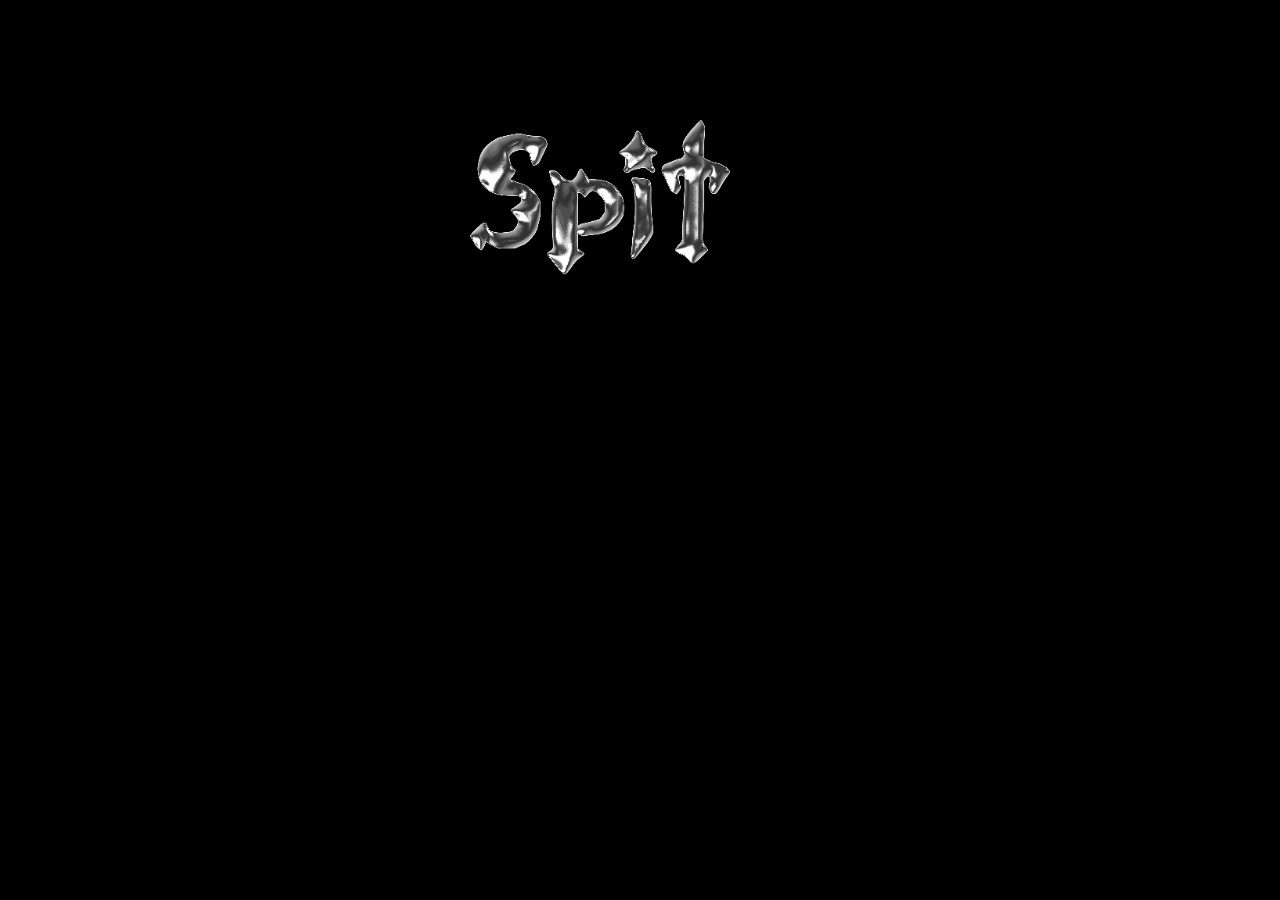
==== commit 9b1ada4f: "imgs loaded" ====
--- a/index.html
+++ b/index.html
@@ -19,14 +19,14 @@
 
             <div class="logo2box" style="max-width:100px;">
                 <img src="./css/hdlogo/hdlogo1.png" class="slideimg" alt="babey">
-                <img src="./css/hdlogo/hdlogo2.png" class="slideimg smol" alt="babey">
-                <img src="./css/hdlogo/hdlogo3.png" class="slideimg smol" alt="babey">
-                <img src="./css/hdlogo/hdlogo4.png" class="slideimg smol" alt="babey">
-                <img src="./css/hdlogo/hdlogo5.png" class="slideimg smol" alt="babey">
-                <img src="./css/hdlogo/hdlogo6.png" class="slideimg" alt="babey">
-                <img src="./css/hdlogo/hdlogo7.png" class="slideimg" alt="babey">
-                <img src="./css/hdlogo/hdlogo8.png" class="slideimg" alt="babey">
-                <img src="./css/hdlogo/hdlogo9.png" class="slideimg" alt="babey">
+                <img src="./css/hdlogo/hdlogo2.png" class="slideimg" alt="babey">
+                <img src="./css/hdlogo/hdlogo3.png" class="slideimg" alt="babey">
+                <img src="./css/hdlogo/hdlogo4.png" class="slideimg" alt="babey">
+                <img src="./css/hdlogo/hdlogo5.png" class="slideimg" alt="babey">
+                <img src="https://lh3.googleusercontent.com/Q387UJLMwXK5DlvTYvQZfRGJtFmuU6SblOTHx7jMiYwYkLfco59ImkM9l_Ln_RCxQk4y_yYndChpEoGPjdo83_7gntEJ_0cFvS4igDWZ7wOPau0NdfY1V5tvbLSR8s0qccUDsY-Zbg=w2400" class="slideimg" alt="babey6">
+                <img src="https://lh3.googleusercontent.com/LtnTaTZz_JFlsTvfOxPdwWpGZJf-h-ETgvDL1Ku3ZnfU1haQX0NjxhAyE-_SNl2HuFSVHfkOoXaVgMd-0DZsko8O_3-5L7E6L44YlmMy6MurRMKrTGy9QMtQjqeeTnjxHlG6cKppcA=w2400" class="slideimg" alt="babey7">
+                <img src="https://lh3.googleusercontent.com/BdkHZfK2CsML7ruQcxFfAuqXrW6E14OHAVpWkBtBGBfnysOGmXOHVi-v1j3gEyY3Qn5xtlHXsjkVxMk4nFCwfK6GqFk8UhXpPV_LAqtUbVp6HqsTQTEyroWh3gPGGQiyHLtChcRUpA=w2400" class="slideimg" alt="babey8">
+                <img src="https://lh3.googleusercontent.com/YAIC6j6KUWSwLvwPKNtXX6lWTJ9vCniJf1y2gPFk8ULMDeF4vqV_Gnp8ducb2JiwSTR1XAkZYp4Teg9amHojp7bZzpOy0mKW1ioul0cpRfmhp0NE8dmuNbTMFKIgkteWcFjsV3z9kQ=w2400" class="slideimg" alt="babey9">
                 <img src="./css/hdlogo/hdlogo10.png" class="slideimg" alt="babey">
                 <img src="./css/hdlogo/hdlogo11.png" class="slideimg" alt="babey">
                 <img src="./css/hdlogo/hdlogo12.png" class="slideimg" alt="babey">
@@ -73,42 +73,42 @@
                 <img src="./css/hdlogo/hdlogo53.png" class="slideimg" alt="babey">
                 <img src="./css/hdlogo/hdlogo54.png" class="slideimg" alt="babey">
                 <img src="./css/hdlogo/hdlogo55.png" class="slideimg" alt="babey">
-                <img src="./css/hdlogo/hdlogo56.png" class="slideimg" alt="babey">
+                <img src="https://lh3.googleusercontent.com/eJLLNORFsN4I_ym1ezndLuwcXr6418gUobaxy9uVUcbddaXzeAibnZKzsZGhZd5ZMhlq7QbozkTwBY3Q07q4gIxm_UBLPA4xxtII0C4gxBTheqXwz8O-QKSQzgf4U0S3S4elOxFliQ=w2400" class="slideimg" alt="babey56">
                 <img src="./css/hdlogo/hdlogo57.png" class="slideimg" alt="babey">
-                <img src="./css/hdlogo/hdlogo58.png" class="slideimg" alt="babey">
-                <img src="./css/hdlogo/hdlogo59.png" class="slideimg" alt="babey">
-                <img src="./css/hdlogo/hdlogo60.png" class="slideimg" alt="babey">
-                <img src="./css/hdlogo/hdlogo61.png" class="slideimg" alt="babey">
-                <img src="./css/hdlogo/hdlogo62.png" class="slideimg" alt="babey">
-                <img src="./css/hdlogo/hdlogo63.png" class="slideimg" alt="babey">
-                <img src="./css/hdlogo/hdlogo64.png" class="slideimg" alt="babey">
-                <img src="./css/hdlogo/hdlogo65.png" class="slideimg" alt="babey">
-                <img src="./css/hdlogo/hdlogo66.png" class="slideimg" alt="babey">
-                <img src="./css/hdlogo/hdlogo67.png" class="slideimg" alt="babey">
-                <img src="./css/hdlogo/hdlogo68.png" class="slideimg" alt="babey">
-                <img src="./css/hdlogo/hdlogo69.png" class="slideimg" alt="babey">
-                <img src="./css/hdlogo/hdlogo70.png" class="slideimg" alt="babey">
-                <img src="./css/hdlogo/hdlogo71.png" class="slideimg" alt="babey">
-                <img src="./css/hdlogo/hdlogo72.png" class="slideimg" alt="babey">
-                <img src="./css/hdlogo/hdlogo73.png" class="slideimg" alt="babey">
-                <img src="./css/hdlogo/hdlogo74.png" class="slideimg" alt="babey">
-                <img src="./css/hdlogo/hdlogo75.png" class="slideimg" alt="babey">
-                <img src="./css/hdlogo/hdlogo76.png" class="slideimg" alt="babey">
-                <img src="./css/hdlogo/hdlogo77.png" class="slideimg" alt="babey">
-                <img src="./css/hdlogo/hdlogo78.png" class="slideimg" alt="babey">
-                <img src="./css/hdlogo/hdlogo79.png" class="slideimg" alt="babey">
-                <img src="./css/hdlogo/hdlogo80.png" class="slideimg" alt="babey">
-                <img src="./css/hdlogo/hdlogo81.png" class="slideimg" alt="babey">
-                <img src="./css/hdlogo/hdlogo82.png" class="slideimg" alt="babey">
-                <img src="./css/hdlogo/hdlogo83.png" class="slideimg" alt="babey">
-                <img src="./css/hdlogo/hdlogo84.png" class="slideimg" alt="babey">
-                <img src="./css/hdlogo/hdlogo85.png" class="slideimg" alt="babey">
-                <img src="./css/hdlogo/hdlogo86.png" class="slideimg" alt="babey">
-                <img src="./css/hdlogo/hdlogo87.png" class="slideimg" alt="babey">
-                <img src="./css/hdlogo/hdlogo88.png" class="slideimg" alt="babey">
-                <img src="./css/hdlogo/hdlogo89.png" class="slideimg" alt="babey">
-                <img src="./css/hdlogo/hdlogo90.png" class="slideimg" alt="babey">
-                <img src="./css/hdlogo/hdlogo91.png" class="slideimg" alt="babey">
+                <img src="https://lh3.googleusercontent.com/rGQEPwBZMK2MX8bG4MDziBXUnsQU7V_r1QUbptYgNhx2QhO4U6k_56QGxNaxm3z_Ri8us3s6exRUYe12wDNcclzZxrVOKD85fDA3jjO42S_fYrOR25vRHf9WwEc51S16Caj0Ul6yIQ=w2400" class="slideimg" alt="babey58">
+                <img src="https://lh3.googleusercontent.com/8rxQA-T5aE495Sc6C_hznvbzeGV6aFxNLuPNRaVWSZRUMO00zupYmChRSSQghvtpoWNit2X5raEhUgogPNrpuKVHiEYPuAZ9TK583gJoZowioIjIp7J3x94wFIOwPDE6tJiTlpYXPA=w2400" class="slideimg" alt="babey59">
+                <img src="https://lh3.googleusercontent.com/ruy9IwLq68ZmTw_lqHBQIsIQaI6J_bMzjrh18Tey_AthIUEmB9xmwQwjGEdZOivQuSSfB-MvOqpVRSU3-uOMQMGXd1vo0IazVgHp4YqkutgqFllXoddS0XjO-RNjYBpMEVsZgBqEiQ=w2400" class="slideimg" alt="babey60">
+                <img src="https://lh3.googleusercontent.com/wfy5u4AiXaaXEJNBj-3LKaVv18NuEQYRBy6rMDdvbE_gZK7YTzrKY-0ev8ucKYb4lzgiKdEgt9EuJ1N8URH3AiEnoPKEWDxdbpZCjT6HHvFckUvUSKgQgfRIuymf17Skh7dSsHx0wQ=w2400" class="slideimg" alt="babey61">
+                <img src="https://lh3.googleusercontent.com/--SCZwI-j1uTgs1AOZuxbXAvN9yOD8pSF8t5cbxR5DltyDuGJ9_6wxTZPwKf8UEYY4v7auuWPYiFt0MkcHufv1eobxCJgpDJOxgFFG0hpqmRfCawt0vEgy9oY6F5NV2R-PyriGel2A=w2400" class="slideimg" alt="babey62">
+                <img src="https://lh3.googleusercontent.com/tqR-1Zqj_hMkwERRCrpPWlvT1dT9Q-XyZTgb8PV5kvhLrH8ksDQ-YaveD5xQNouene-4HgIXY9Jfwi65aD7mPHI2UTmW9kiYDILjfOvHUhL92fJkZVGoLmvV6lCqlpz1j-1z6hdOIw=w2400" class="slideimg" alt="babey63">
+                <img src="https://lh3.googleusercontent.com/3vUfEtNiSNGqYVz4eJKct9BrQi7ALsEaWgubF7PMF4FSQzoq-6RD4kKY8dGJxwU8CjMPPMwJNdxgi8Mip4_8s8sQ0cPu-bUZbyhRo6lJAmez_tI8rpPk_1SllUX9i236gR1VcNilxg=w2400" class="slideimg" alt="babey64">
+                <img src="https://lh3.googleusercontent.com/1gFeXcVqbxZKOdDCiWBeQD_22UUlxVa9n9_c6rS-IW4Sa4SzJOxgLepvmQMv-v7EtdKL6uNx2R5jv5EQh7daPrNRFG8SVQNk77VYaQ9hxreX80w3di22gumMtzSMqVFCqsG7fRC0Vw=w2400" class="slideimg" alt="babey65">
+                <img src="https://lh3.googleusercontent.com/1AI3u4pZiGxK1BoQrGwO1qBas3GM51BqzX87UMxe2lyGYPir3IYTwD77bxqiJYb6HsK3MjPWINexIZqHs8S6GawLCZBT7CsU_ybHUqufpHV7XBnFNyFptfhA0Ny3k2jkCIpyOYUIEQ=w2400" class="slideimg" alt="babey66">
+                <img src="https://lh3.googleusercontent.com/ayjXpmfgLr1BP_PbvIalajuoewtw587ged4Ca9Q6Rl9EcbXSyyD60Xeh3oJ0bBF5kI4KMIL9EV3TbON1opuD-2HxWY76nJ5pL8SJ_8RpnizwJ_QhkUeeRSGBfcEEgCPEZzGLWr9nNQ=w2400" class="slideimg" alt="babey67">
+                <img src="https://lh3.googleusercontent.com/fbM_giOa9BaFKYZ-u-TvozZl0unJQcS-OGE3xVTJIS1aZECdjakT3G_-_2gLqnhVezVug2MDE_gQ10V0ANp_v7zGoaCecuZ68dRpnSTJ_DXeRFfZE7y1-08cIMUC_4knv24MS_JLuQ=w2400" class="slideimg" alt="babey68">
+                <img src="https://lh3.googleusercontent.com/_-A-6q9h09djO7uZ-0zaUYtSlobh-5VdxmBld2da1AQEBD_t9msvUDcmqpV_A_QWGQk19C3f89iBfZlq9ABdzlVeXLrmPD-vSJOpI4vkZJdJ9hyQH0jB1NndgbwFKpGgFXVr9k2cKg=w2400" class="slideimg" alt="babey69">
+                <img src="https://lh3.googleusercontent.com/78Goh_pAEW1z-WkLO5gNYH8J1XHoJbNWziooK-kC9VhAgJIuoprQagR6d1OlAUyI6RnOqLKZj8flBqIWqvHC6D9Ixzo-j2jpIndKJfnVgEUMttgMbJEQPSCofWsel6cH3vTWhgh7pw=w2400" class="slideimg" alt="babey70">
+                <img src="https://lh3.googleusercontent.com/r4Xd8Ha1-qGw4WRmGnpfgP048nKOiCSxY3EhVrsRygSsIj-XjOEn-mEDFr9R8b_RJbWshd-3oAQATrSBdp3QF662QpKaKy3pSUkAd73d4FkURzQAkyJ126XnInCYbal-lHZIvaYD2g=w2400" class="slideimg" alt="babey71">
+                <img src="https://lh3.googleusercontent.com/i8dCjMuaabXufWmx_C3sMi-fff3Gc-Q4OrB6VBTNGZ-a_rBkmdhx9n0PYV7BymTbxgZb2ZtUtmG1nqb1TfIEEujtPz6lhlE2pbToTN_l8H1PT8bu9cujV7tdwfJIsibrIoStJOkwUg=s266-p-k" class="slideimg" alt="babey72">
+                <img src="https://lh3.googleusercontent.com/r0j8ysjFdPjUF8SkVPYleB_jfB_bk7EVGhLf07tOkHpq57R5z-exZ77gXV-q2WxxdJDGw9uu2216KnQTmRy-m9fW9WOyfgzpLNp78OiVlFl75gyANDJDEEMWzuzadXciMhQXbkB22g=w2400" class="slideimg" alt="babey73">
+                <img src="https://lh3.googleusercontent.com/neKet3AlXvC56z2SupIXDAgOjvFvTXN29Va7yqi-D3XSu9A1KXTpvK7Pp_GMjIRNcJjZxiCEPNuiNUK-RCXPPl_Fv83nS5EH6KGK8_BmkNsOV4UTy15n8zsspvuXFtj3EuGT7oGzpw=w2400" class="slideimg" alt="babey74">
+                <img src="https://lh3.googleusercontent.com/Mhaz1Wt1xCK1kB5K6qhmzQEz6ZLy4Z2eAc02KIKy68jvV6U1M79Zqdn1ANhk2zbPQuaauT41ozp2PVYHf09kd3V3yOrpVrYPcxWT-VmWYUFUMPcIheg91Y3tlUspHoYLnVbJtEf1nw=w2400" class="slideimg" alt="babey75">
+                <img src="https://lh3.googleusercontent.com/klkGO09vFAPIRltbRbEDcWi2BofB0Nv-ykyNFArw5N7a0rAd49UClH5J8Qgar6cB8nJMzcOT5-QraPztV7UyQ7cl_k3QmCp-cy9Z2Y2PZDI71H8SCThwyxaK-8LVPWvQ9w2Gyuw5pQ=w2400" class="slideimg" alt="babey76">
+                <img src="https://lh3.googleusercontent.com/JKYbapBFfsnvYWXk9Sp1oBvlE6vW--9TBTuo_8k1esXD1fs_qMzudPwfSv0zKzKWtFjH2JtvCDtUgqH7RHViBzbLYErIhvUd3h_d5QQjG4IOAoBW05KEdJ-VCIBH1DllACqKNsTdnw=w2400" class="slideimg" alt="babey77">
+                <img src="https://lh3.googleusercontent.com/DN2wKKTII7Q9QuFTI1x5TnEgVofw38tlY6tCc0sobaRB7tNLtk0LDkJLecIOIx3GOtACtorbKjV9qAimA0InjM3n5sJahNG0egHHSYLs3tq15jmaaYEEdXLoN2S_hZqINMAuT6xAsA=w2400" class="slideimg" alt="babey78">
+                <img src="https://lh3.googleusercontent.com/hHBLyMQQ5Q48P46PgOH9BzW_yLLlG0OE33QdZt4YTxI1TWSO-DyEPggPHJhcelU9PmfmfoXl75orOgJtzQHoJjMW6kgBuAeBRUI8knGs3DKs8mGWTk-MJO7Ui6Q54vlf99IM3C1pSA=w2400" class="slideimg" alt="babey79">
+                <img src="https://lh3.googleusercontent.com/xNnyPvmxsexw13r1hpzKi1_v3oKdV87CZzlP-1HLF67VnP5g2YAV0GAQwRVPDFiKU5ho9BP2FExuy5a4lshyZdxkeM3xu2Zci29F_hPWjCYT4ZziwwEYU29BK7Yt8hnX17xyB73Ecg=w2400" class="slideimg" alt="babey80">
+                <img src="https://lh3.googleusercontent.com/LwJOQc-JKE1ZMxFGZJsc1FpL7-hZ-47jRLFy-mlPLsnSS1Ekx_J7kz91KPXOjOdNOEPP6f5Lij4aOptqYkQMn6V81BJnmgnb4YXzXxTs2qhspE3A7Tq5X3CLQPZCjlhpbIGBzEPChQ=w2400" class="slideimg" alt="babey81">
+                <img src="https://lh3.googleusercontent.com/4uX53DhMvyHc7y8L7CBqt6tjzAhbCsDVXeHqJ3zx_eTdvDua-KXILASqaCvctjYcFp2mmYldF7l2BTlY9o4c5Xu-jdCGgHQDl12bwRvwamiGeDQmA80SieWS7CB7XIllFFPKyvtRkg=w2400" class="slideimg" alt="babey82">
+                <img src="https://lh3.googleusercontent.com/RWoWL6eJBxbu7BHLK29b2KweIQ6OEnfSS8GhyyVa0YaGkRqRfH2Tj6OaHQpNf0Y9-pGf8KC27f5IKEE29HzM03Zug1sP2s4WuOzQVyp-CFLcn6Fzntyh_DerswfDMoyfmGmu36quug=w2400" class="slideimg" alt="babey83">
+                <img src="https://lh3.googleusercontent.com/Lo-MIxPDuCVJUIcz30G31ujVa32RBmPMnwLdm0akCdKxptYNV_rqs-XoMu6TjuoQg571G2S3zMUrY9VCmOdMrJHhYwDgxMczpDLBWzmKAHnk9zIUJAT24ptupGMYkW6dBjoYUEPrXA=w2400" class="slideimg" alt="babey84">
+                <img src="https://lh3.googleusercontent.com/TYnAtraoeivUPQGzCP2yqJIMeVx6VFWogXTYAOlCjQNEohEjKTmGpUUdwLbtiE2L319K49AKAivSvQWU5FII6rVrsI3LyLeeC-5H40HjGTgFP69FjutsmdjMbpXzfb1vlEFwpCPHqg=w2400" class="slideimg" alt="babey85">
+                <img src="https://lh3.googleusercontent.com/aeHtYj0F1QHGt72MYAEkai0tixSwEq4TihIl5BH3bISxqyinVtHM9mZeYvydARO4PQDRRq8N54CnRln5klx-jb-qe1_NSoeDsNc50yF4JpI_oFToaUfvUsirB3T3_Omht4-7GHr0Pw=w2400" class="slideimg" alt="babey86">
+                <img src="https://lh3.googleusercontent.com/kx7cq-_UQaqatklTytDUQHZZOHfon1ZKfo0_vW8VEqHSi9Vuz9JLeWsWc0y2ns_hD1PMo1rO68KQt4J6Y7t1F4Wo6vkp-XLAkfuN_glqGrcaWDJxZ7Xz5gtelB9tDfO5t9SOPpP8KA=w2400" class="slideimg" alt="babey87">
+                <img src="https://lh3.googleusercontent.com/or847dln8uJb9VUYJBr92C1WkpWref6mMPMt-sC1IedTEEhJL-SCmmtTV8hS7m2cHNGwaJG5c6AZ-o19tsWShDYMNA2kK3pBSs93r-_K7B7XB5oppAONywMpyG4z9m1AjMXybG4Ntw=w2400" class="slideimg" alt="babey88">
+                <img src="https://lh3.googleusercontent.com/YPOh_TwxRagN9Jc7KZiZ2-wGjj9zg_jqsR626CptXChPL8o2YGpPZ0gBFeT_SUhal29MjeBBluHXeqYbEHFsrJCnb-U58dsHWP05EEIrtZG0Adk--cwvde_DDzw5IpoMp6UW-Hbf6g=w2400" class="slideimg" alt="babey89">
+                <img src="https://lh3.googleusercontent.com/bqwRxgI0c8WfgGyTqeWiZH4rZYUrfsg6ZkLSnsVb11qk-n-3tzi9WmqHUb7seEO6ZV23N3MwyZjtVfYyyaBqWrm1WWOmlQc6VRDD1wb2xu8DiYOTf1rxh-EumcaS5o49jVmB0BijpA=w2400" class="slideimg" alt="babey90">
+                <img src="https://lh3.googleusercontent.com/v0YjPHFKEbfTRCgW1N5AOWEORtVd7WVbn-tMJMvn7Y-4rZxILH-aAOeAvcR0bpQrqh5DIOFnMqd3K3aeNPr6GlP5TdzWEzwBUwUK-hiXBFWtHH-7JvJZiqwitFDkEN5M8vAhLm6maA=w2400" class="slideimg" alt="babey91">
 
 
 
--- a/css/ssstyles2.css
+++ b/css/ssstyles2.css
@@ -337,15 +337,29 @@
    }
 }
 
+
+
+.logo2box {
+    left: 600px;
+    top: 200px;
+    position: absolute;
+
+    display: flex;
+    justify-content: center;
+    align-items: center;
+}
+
+
 .logobox img, .logo2box img, .mbbox img {
-   top: 0;
-   left: 0;
+   /* top: 0;
+   left: 0; */
    display: block;
    position: absolute;
    transition: opacity 0s;
    opacity: 0;
-   width: 1000px;
-   height: auto;
+   width: auto;
+   height: 200px;
+   margin: auto;
  }
 
 
@@ -360,21 +374,12 @@
    opacity: 0;
  }
 
- .logo2box {
-     left: 175px;
-     top: -100px;
-     position: absolute;
- }
-
- img.smol{
-    width: 300px !important;
-    top: 400px;
-    left: 300px;
-}
+
 
 
  .mbbox {
     left: 600px;
+    top: 200px;
     position: absolute;
  }
 
@@ -396,12 +401,12 @@
  75% { transform: translateY(145%); }
 }
 
-.ocrloader {
+/* .ocrloader {
     background: url(./mb.png) center center no-repeat;
     background-size: contain;
     height: 100vh;
     width: 100vw;
-}
+} */
 
 
 
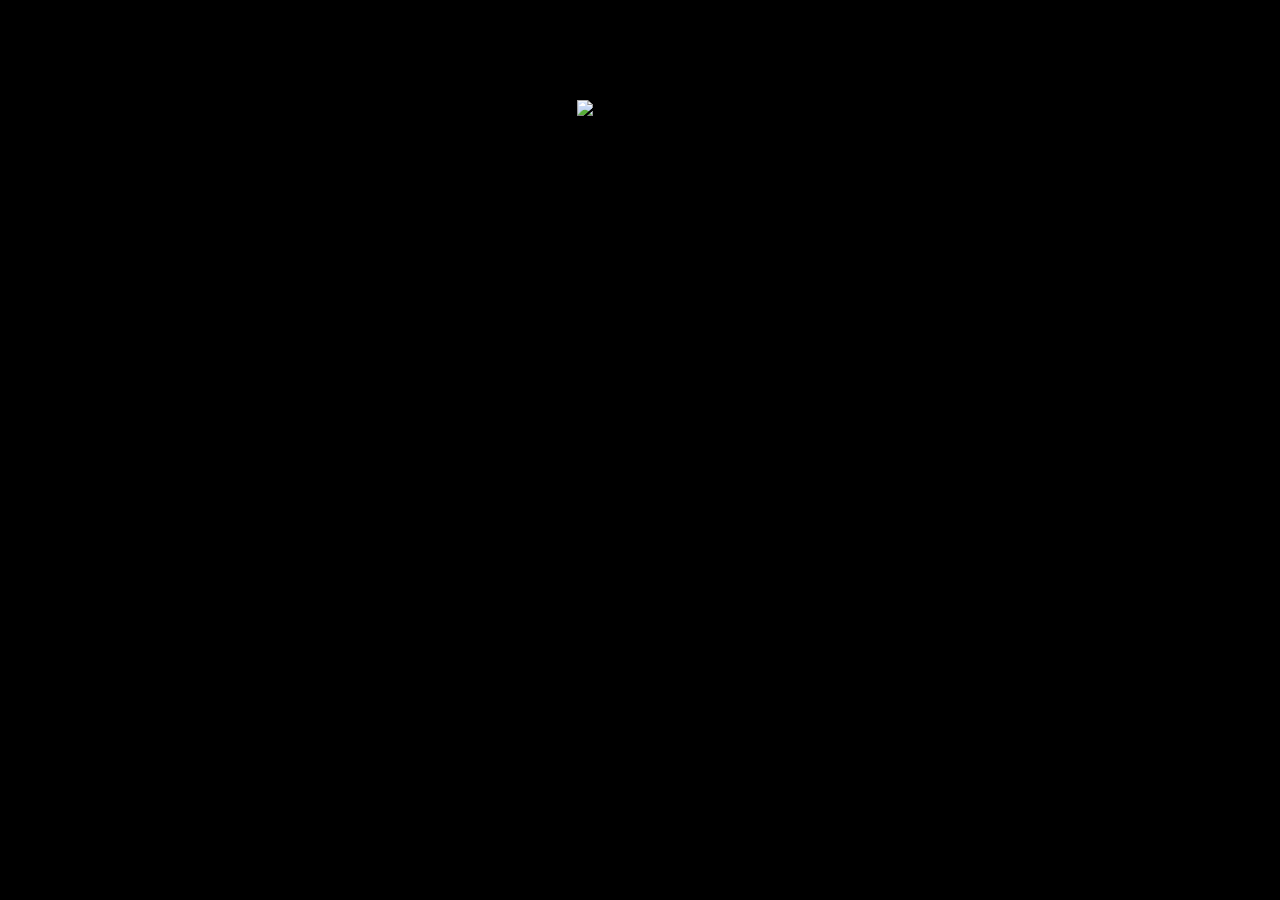
==== commit b67d6037: "more imgs" ====
--- a/index.html
+++ b/index.html
@@ -19,10 +19,10 @@
 
             <div class="logo2box" style="max-width:100px;">
                 <img src="./css/hdlogo/hdlogo1.png" class="slideimg" alt="babey">
-                <img src="./css/hdlogo/hdlogo2.png" class="slideimg" alt="babey">
-                <img src="./css/hdlogo/hdlogo3.png" class="slideimg" alt="babey">
-                <img src="./css/hdlogo/hdlogo4.png" class="slideimg" alt="babey">
-                <img src="./css/hdlogo/hdlogo5.png" class="slideimg" alt="babey">
+                <img src="https://lh3.googleusercontent.com/NhKQKCD809F54tYUgItfG7CM77IRWeeP_EzACgaritvST1mMMcuootp8NLWedd8xhzUn8H-8J-VI3Pl6LlzhtzTMfYWiICPLdiPU2MrLxq_MDZNFeS9qr7fKKZUXk4yh1V9oFCnk6Q=w2400" class="slideimg" alt="babey2">
+                <img src="https://lh3.googleusercontent.com/UvUN9XWkkRoW03t0g0EQz0CwpjT53P8Yr9jTSJGjbvfIWDEyyDUhK4EsoR_POtb0bbzaj3-n8LrTGU1Hofh6BUK3mvHn4LtxJxDtDg_mpUN0AhgUPFGmdeMp_kylbbzPNHZM_FraLg=w2400" class="slideimg" alt="babey3">
+                <img src="https://lh3.googleusercontent.com/IpVJyYjFdRC6-e50x5mstKCyURVQKPqqm3_-jXZVhBzQLDdxFHn7TsDnXxd1xyiu7KTiz6D-_9x26Tvif1zvNoJGrZfrVX7GPiZjTjLidrwvyxACiAH8-vNGHus7jrcdBpXnK68QSw=w2400" class="slideimg" alt="babey4">
+                <img src="https://lh3.googleusercontent.com/glGtrARBt1sb_wB2FDAc3RUrTrvRRXAByk_oVGng7d9MvhGke2loSNW6sDIrXJulBAPZWhx0m7gMssCBIsgh9lBclfRUvNmqiHHl9w-KN0jf5Pgv3-lhGnKYBYLtxdRFfWVDIVfHVw=w2400" class="slideimg" alt="babey5">
                 <img src="https://lh3.googleusercontent.com/Q387UJLMwXK5DlvTYvQZfRGJtFmuU6SblOTHx7jMiYwYkLfco59ImkM9l_Ln_RCxQk4y_yYndChpEoGPjdo83_7gntEJ_0cFvS4igDWZ7wOPau0NdfY1V5tvbLSR8s0qccUDsY-Zbg=w2400" class="slideimg" alt="babey6">
                 <img src="https://lh3.googleusercontent.com/LtnTaTZz_JFlsTvfOxPdwWpGZJf-h-ETgvDL1Ku3ZnfU1haQX0NjxhAyE-_SNl2HuFSVHfkOoXaVgMd-0DZsko8O_3-5L7E6L44YlmMy6MurRMKrTGy9QMtQjqeeTnjxHlG6cKppcA=w2400" class="slideimg" alt="babey7">
                 <img src="https://lh3.googleusercontent.com/BdkHZfK2CsML7ruQcxFfAuqXrW6E14OHAVpWkBtBGBfnysOGmXOHVi-v1j3gEyY3Qn5xtlHXsjkVxMk4nFCwfK6GqFk8UhXpPV_LAqtUbVp6HqsTQTEyroWh3gPGGQiyHLtChcRUpA=w2400" class="slideimg" alt="babey8">
@@ -36,45 +36,45 @@
                 <img src="./css/hdlogo/hdlogo16.png" class="slideimg" alt="babey">
                 <img src="./css/hdlogo/hdlogo17.png" class="slideimg" alt="babey">
                 <img src="./css/hdlogo/hdlogo18.png" class="slideimg" alt="babey">
-                <img src="./css/hdlogo/hdlogo19.png" class="slideimg" alt="babey">
-                <img src="./css/hdlogo/hdlogo20.png" class="slideimg" alt="babey">
-                <img src="./css/hdlogo/hdlogo21.png" class="slideimg" alt="babey">
-                <img src="./css/hdlogo/hdlogo22.png" class="slideimg" alt="babey">
+                <img src="https://lh3.googleusercontent.com/Hlrgdylv6BDouDf_EeEahYpegd5Tw3dg5ZDQxXV5lYr-7Iim6bw5-D7PfWY9mWIVmfpGU5wDBrnqqQqkhbkFrGkryp3x0PtBjQBglUhRjvnFrmqld_-Df1PbQLGtNaSqzo6zGUKMkg=w2400" class="slideimg" alt="babey19">
+                <img src="https://lh3.googleusercontent.com/Ixh0OdvZXVvGWFb8eV6vgicTl5LL3orWIQW1jLCehSsnjfXjtJCquQs8nWQj3-ZSxItQwxpm5TRYAV7kokQhX2a_gSSKzTNbqTmWp9G9ZsLLlTFB25y21IQPRMn9Um0mNkrs1RG2Sg=w2400" class="slideimg" alt="babey20">
+                <img src="https://lh3.googleusercontent.com/cDXsvNE9q-p8ndHyO1czI-FCkUI6lZKK8LaBuHWzTWIf5ApiIC8tyRVMPEs5RoHDnFAzl0FNw6wQ839fcnXsOUzk_u4qIrntt7Crfb8N-U-lmgjm75LO1QEjlwLTEF9RKQML_0XWQg=w2400" class="slideimg" alt="babey21">
+                <img src="https://lh3.googleusercontent.com/mx0TP2RiTqCVJLqQnBFN_USvbl0377tF0BxsJjQNcLxQIV0oaJ3LbNyRNM3_UWafRVm1qOLCwixhFTcmNMFHNOzCqw7r-fG16GSWgjfQ3jkoaR9bxSqVBDM9BZoPKo4xOW35nENwIQ=w2400" class="slideimg" alt="babey22">
                 <img src="./css/hdlogo/hdlogo23.png" class="slideimg" alt="babey">
                 <img src="./css/hdlogo/hdlogo24.png" class="slideimg" alt="babey">
                 <img src="./css/hdlogo/hdlogo25.png" class="slideimg" alt="babey">
                 <img src="./css/hdlogo/hdlogo26.png" class="slideimg" alt="babey">
-                <img src="./css/hdlogo/hdlogo27.png" class="slideimg" alt="babey">
-                <img src="./css/hdlogo/hdlogo28.png" class="slideimg" alt="babey">
-                <img src="./css/hdlogo/hdlogo29.png" class="slideimg" alt="babey">
-                <img src="./css/hdlogo/hdlogo30.png" class="slideimg" alt="babey">
-                <img src="./css/hdlogo/hdlogo31.png" class="slideimg" alt="babey">
-                <img src="./css/hdlogo/hdlogo32.png" class="slideimg" alt="babey">
-                <img src="./css/hdlogo/hdlogo33.png" class="slideimg" alt="babey">
-                <img src="./css/hdlogo/hdlogo34.png" class="slideimg" alt="babey">
-                <img src="./css/hdlogo/hdlogo35.png" class="slideimg" alt="babey">
-                <img src="./css/hdlogo/hdlogo36.png" class="slideimg" alt="babey">
-                <img src="./css/hdlogo/hdlogo37.png" class="slideimg" alt="babey">
-                <img src="./css/hdlogo/hdlogo38.png" class="slideimg" alt="babey">
-                <img src="./css/hdlogo/hdlogo39.png" class="slideimg" alt="babey">
-                <img src="./css/hdlogo/hdlogo40.png" class="slideimg" alt="babey">
-                <img src="./css/hdlogo/hdlogo41.png" class="slideimg" alt="babey">
-                <img src="./css/hdlogo/hdlogo42.png" class="slideimg smol" alt="babey">
-                <img src="./css/hdlogo/hdlogo43.png" class="slideimg smol" alt="babey">
-                <img src="./css/hdlogo/hdlogo44.png" class="slideimg smol" alt="babey">
-                <img src="./css/hdlogo/hdlogo45.png" class="slideimg smol" alt="babey">
-                <img src="./css/hdlogo/hdlogo46.png" class="slideimg smol" alt="babey">
-                <img src="./css/hdlogo/hdlogo47.png" class="slideimg" alt="babey">
-                <img src="./css/hdlogo/hdlogo48.png" class="slideimg" alt="babey">
-                <img src="./css/hdlogo/hdlogo49.png" class="slideimg" alt="babey">
-                <img src="./css/hdlogo/hdlogo50.png" class="slideimg" alt="babey">
-                <img src="./css/hdlogo/hdlogo51.png" class="slideimg" alt="babey">
-                <img src="./css/hdlogo/hdlogo52.png" class="slideimg" alt="babey">
-                <img src="./css/hdlogo/hdlogo53.png" class="slideimg" alt="babey">
-                <img src="./css/hdlogo/hdlogo54.png" class="slideimg" alt="babey">
-                <img src="./css/hdlogo/hdlogo55.png" class="slideimg" alt="babey">
+                <img src="https://lh3.googleusercontent.com/td0FbjFWEz0QyZIkTH6NRQkkr022EaWQl7KCohr_NGHzx_ItsLj9qaKL_0MNpWM577CF7f1kE0MhvVMW0347trRyQA53Qles7-IPMF9qPtB-kNv7NaST4Liy185by_IP8xl54ANDYg=w2400" class="slideimg" alt="babey27">
+                <img src="https://lh3.googleusercontent.com/XxMvknqwZIeiw-rsvLNcX1YNBuK_HmL4Wrae9RSKBWcnkfQjHeAcK1wxkRnam6NtYtO21_j32IHUk89uknfyw5VIvk9lQL0Dmyld5tVsaAtl8VolhcT5dzmuSwsYKCUvNKvBej_LQA=w2400" class="slideimg" alt="babey28">
+                <img src="https://lh3.googleusercontent.com/BoBtstytMORBIA3e4uqw3FMU3ckhs4knBkkNnWJAk_bbcvhEN4YJx6774bspXnGljhGMorf36Qe9KxENtX_RccN3t1Xb34YpXLWonuWb-41MVNQOFLHayz4U92isnUntJXOBwlhEjQ=w2400" class="slideimg" alt="babey29">
+                <img src="https://lh3.googleusercontent.com/QboK-3v0U8f4xusQHvgms74j9KtqumBTOZLMQw-kWP0LHHB2pUfDx2GvYA3QEAZ8dGVKhntvnCv7OTROtF1eK2ZGIo2aQ2i3jx9SnDfu9-CsYmWfwGZKSRlgOsqhtZ5Ixq-tVwGG8w=w2400" class="slideimg" alt="babey30">
+                <img src="https://lh3.googleusercontent.com/_jQUWFoMvvb10YxhSNCwRtSuTyDLbXz5mKMKLjt7Oa4ov6eJRolJoeamxCK_Hm6t918d3kvjL-HysJ1fUBiWtfq0CmbLOXs6g1ZRA-Zpq3SjPUBFoRPLXqoXo3ZBTAj-8PLA5krDCg=w2400" class="slideimg" alt="babey31">
+                <img src="https://lh3.googleusercontent.com/jWiDFRtFcJrdYkTdLnCdNoVb7AG3ToA5AIhvtXrteCO8n3KD_xTJ1_m62hWKjFpV6bsMNhs2Tx9J_PHup0iMSW0aRuSYrbKCD4HVthi-sUAl9mH5jJoszs_r9sIEfDmF_xSONuuEbw=w2400" class="slideimg" alt="babey32">
+                <img src="https://lh3.googleusercontent.com/Yf0_z-3Ji80d518m9RNPqCtHHwH3-EmvT6jCjglVGLePiNZFL0575fNPne8wT-pofz51p5Pu6VAiKOrdIqmiHNZVCNLAYJErr28zLVC9TPMOrSO0ZezId4Uo9SCjukzy6dHfqp31hw=w2400" class="slideimg" alt="babey33">
+                <img src="https://lh3.googleusercontent.com/0AaRkpUOtDruVlODwOmfhPPDG0AzKJQOQLiKuYOVokSfNx19PS0g2qAJDjpdmPGWErwaPnfahIf9eg1E-zZIHN7H86YhXt4nCEx3NruK3tCS3HaqVIhNn8zW4M4TorZHP5Ufwc7wPQ=w2400" class="slideimg" alt="babey34">
+                <img src="https://lh3.googleusercontent.com/oYphf8R7ygmwVqvU0WuYS7NIFlvz5Luch9fJFmJOJe2ozuizkMIu2G-k2QEx8qpA_Pr8iwde4JGYXF-n_QNoixhSF88zeoWghnjw9hKHH7TLxFL4BTK7Ishy9wPOJoFM8jJazNGsbg=w2400" class="slideimg" alt="babey35">
+                <img src="https://lh3.googleusercontent.com/1ZVSi68T2Kv_2JM1MGLzQl_XNAaxkbjOGyvH5-zoQT-wmwb-ITio4j7GkYVyT4DGURnaOfCc4E__FZmCGExms4nBaWpbuQ0_Ci8k3FVkfpyPfv_XOhvYVDoAtHSpNKqyj_Ujn-MW0Q=w2400" class="slideimg" alt="babey36">
+                <img src="https://lh3.googleusercontent.com/rK0cnZCbc8rQotnxxQFQACGvfhkDCaT4h10UuLvLB_STst5U-XzIPnS8A2h2nqtt64Ej_umnetMNCPn1jSkdy4NytvL9skc22WqSDGq-xIc3Hv0LHY2R9cOZYQliiBq7IQ2JmiDDxg=w2400" class="slideimg" alt="babey37">
+                <img src="https://lh3.googleusercontent.com/_EUWgRBGz-dZSVP7xVzzmLDMscSHQTX2MvRi21QIb66TTNraMwF14F5wURnvqJt6bLJH0-kjRmKzGrKya6CnCce47MtWpfD0515K-F3m-PaR3r5bZIulIbynqvza0295k5lt32v4Wg=w2400" class="slideimg" alt="babey38">
+                <img src="https://lh3.googleusercontent.com/TpWxxfW9CEoqiVTkpWd-dKTziP2Ztbjudx9ey-ZacOhFB2-8rH15-7rl8lJvIwVRQNU7BBbjq64uvezc37hnQ6AqH2Ve-CzyJ-Vit0jOdhEFBRXYcXmTmBQVG8n_NzwZ2OyL-BgSRQ=w2400" class="slideimg" alt="babey39">
+                <img src="https://lh3.googleusercontent.com/VDgoTI8MlJaZ-7jevhI0nPdCJArLRrLmZ7cW0Y9mDHNX89B-E5nm4LjkdmUCEcFaHiJJ-wH1Dw8pNIJ2ewLlcigkvCdVAaoJapGXYrIn5aaghctGxsiG9pcpmZ5O2r-kN-u6vIrEPQ=w2400" class="slideimg" alt="babey40">
+                <img src="https://lh3.googleusercontent.com/gFNYi2UsavGdbnoAYq8gbzEuw8B4_ujKeTEZqi5FSqIel_ONRU_jrK92JJH0NjLcndWcQ3o4edS2ZWv_QLU0uCEMkKTZJ74-gEUYFg-xRxq4QBclIckQDRtLAsFr3jTdoQ1ff9QWyg=w2400" class="slideimg" alt="babey41">
+                <img src="https://lh3.googleusercontent.com/Ryh7KKl_SmUMFsxKdAeX2aSTypT1uPMFM_mZzkoFrrSuZEVUpG0ziCY3_KokALfbLQ-Q9U-dKJLFBmG7Kp6CgouSV84n9RNuThdvGF1ZrUxFIFt0OvzppiktNFD7IXUsseuhH8KWJQ=w2400" class="slideimg" alt="babey42">
+                <img src="https://lh3.googleusercontent.com/5hWvsB_LpKa4sb7Kc0p66aWqFTnyG9UgY0ZAj3qt87NBYlP8CJjBznhjzb6rz95nMjaVKyX6HVsznSg1HzrmjvX5OXrX5kTAsFy8BFBuAfg3X3tbhO2ciqdv-3fj33cxdG5rhvuIVQ=w2400" class="slideimg" alt="babey43">
+                <img src="https://lh3.googleusercontent.com/gg4fohGEMHmKZTe4eufY1VNOTYQLZIZWGWVT-byh7zwweaP_1x7env_iLNU2iZmSqNEGlLLYaAci5p7dbT1Trt4styqDUJXB-aOwSfFxu2qZSGvJKAUArZTjNxGlzn2l-xbOXxHTfQ=w2400" class="slideimg" alt="babey44">
+                <img src="https://lh3.googleusercontent.com/LYxfg3D17U9n3L3f7xQ2zNIsmezUAJpWfLKW30tRRZaRNSx9wF1VB6IZBOzvGMZN7CwxDz3_rXZMUxup1alxR3MmjqWRUs2Rev1wQ87evv1vyhxuzLY7dDQDbVhLQZvj6W_YLVj1zA=w2400" class="slideimg" alt="babey45">
+                <img src="https://lh3.googleusercontent.com/npULxGb8B5LGWBLSjLPmaxQWvZn7c_E8q2yGmm220FxY155c93iXwPq-1hj3oUJo4PA69cXM2P9vZtN3DZCoLorz4vEUYZoq3uwh9seawZlzbtnM6DzkPMHRjRGUveGgPGg1qFGCdQ=w2400" class="slideimg" alt="babey46">
+                <img src="https://lh3.googleusercontent.com/TyppwfZvuU4Yf2GzjiisHcYurOjicR3VEIk452DqVX58_KxPDgvrO0yqpbajugFrignm9VqzBTkyeeByfzjvVznR0yypGb9lxjukzVVgrrs22PHymwNwanK__TN8DGVni3-LWrU9fQ=w2400" class="slideimg" alt="babey47">
+                <img src="https://lh3.googleusercontent.com/gcnJm_LvHLFtqaj8jgfRxDNhsDVIcPr4LDxMez67QwfaG37LdWPCXt1CG2dhvZkomwpsEDQjMp9gZcTI6lRkZhGxNm8TkT6hrnEqQlJd-fkjqJ9C2k_oucZw097uK2casFUQ94ETXQ=w2400" class="slideimg" alt="babey48">
+                <img src="https://lh3.googleusercontent.com/Ceb_l8F8_k9dpeQND9FIe_W0E4YY6LZWg72syEkKULWic9BfVyEM4Z7na3VUCajljaSXW-cx2jTltckMAT3ZsYw6ogVrgpZY01488f4bMmWmHvWWUCV2elM6g6Ggj1WONukc7F1ZKA=w2400" class="slideimg" alt="babey49">
+                <img src="https://lh3.googleusercontent.com/9zo3RsrFX05EjHKTrY32RlgY79EtSvRbpbUWeCHtumMryFr1TKNMSvSIsk5aiCNLRcQeKnYbg81Acj7kIKwu5zwYJmo7CgBHFVoAWpOvA-E3QiFP4vxxVvTzwCwx8J1VdpaG2I62oA=w2400" class="slideimg" alt="babey50">
+                <img src="https://lh3.googleusercontent.com/gdreO8xw9nSYQzZ2RgQH38IwScipvHasfw9IDl10zlCePNEAmV1-wIij1BMX9Qyty3ca7M1MqR6qggejJf4q41wWTnPYv7L-z0r5Lk6Z-uex1gw0SiTR09l874gPSj_ls5PAcXuD8w=w2400" class="slideimg" alt="babey51">
+                <img src="https://lh3.googleusercontent.com/o740Nqg3AIHzg_nM1IZgGXx_889ToHlQaw5yw5w9dWgDxyXTxHD7w7bkPubOzBhdvfb60JCGJzal237RKXTtlehw27JfoEWSZlwxJnUFRufIuV53n_qvzkBMEozC0I780U4gFoiZPA=w2400" class="slideimg" alt="babey52">
+                <img src="https://lh3.googleusercontent.com/O16vMLL0Cv1g1MaY8AIV-pnxVNWqcXTwL9cwaKm8dEPj8ZlD-S7U9a29PQPxRi2HBHwDZfO0xzwWJYubEvm0XfuvZD-1pqcwNbOmtmzC9nv90HxAOZpE9sbFmKlaYAfSngaMpQtmng=w2400" class="slideimg" alt="babey53">
+                <img src="https://lh3.googleusercontent.com/x8PAgFJEwS8pIStvwCMwaruX0Yvy3jfewPtLtSmpZRkMZhrMJ2nxCtRmfvb4Ctx6H0tDOGh02pp9BNyAhLjU_UOzPe7Sc4DfONq3n5uQi990jMSBvRCgjSM5vqmsjjisWouZBvevYA=w2400" class="slideimg" alt="babey54">
+                <img src="https://lh3.googleusercontent.com/abIOsD1HfurPg97fXaXTB9Qb_PQgItTyYT2-7vLV51URvNYeQJyGDldJw2xTmy5KD2Ke4LhJCfasMMfzehwEUOxdMOtQGseeuS3RUiBa7yIMaBwZhy31IANssuwP634OjUCftMx2vw=w2400" class="slideimg" alt="babey55">
                 <img src="https://lh3.googleusercontent.com/eJLLNORFsN4I_ym1ezndLuwcXr6418gUobaxy9uVUcbddaXzeAibnZKzsZGhZd5ZMhlq7QbozkTwBY3Q07q4gIxm_UBLPA4xxtII0C4gxBTheqXwz8O-QKSQzgf4U0S3S4elOxFliQ=w2400" class="slideimg" alt="babey56">
-                <img src="./css/hdlogo/hdlogo57.png" class="slideimg" alt="babey">
+                <img src="https://lh3.googleusercontent.com/Q1FioS5jHj9xSsW2W_2ITN-0PfzTSPpGUZ5H1FGTEuIfdGFGK0u4nCARodrxFY5t9NWpoLXU456hFnTNyX9BHLBU_WbE2jPIE_B9WUBGUjEKyyRZtRlkIxyBAu8rl3Kiexi1Ru1f0Q=w2400" class="slideimg" alt="babey57">
                 <img src="https://lh3.googleusercontent.com/rGQEPwBZMK2MX8bG4MDziBXUnsQU7V_r1QUbptYgNhx2QhO4U6k_56QGxNaxm3z_Ri8us3s6exRUYe12wDNcclzZxrVOKD85fDA3jjO42S_fYrOR25vRHf9WwEc51S16Caj0Ul6yIQ=w2400" class="slideimg" alt="babey58">
                 <img src="https://lh3.googleusercontent.com/8rxQA-T5aE495Sc6C_hznvbzeGV6aFxNLuPNRaVWSZRUMO00zupYmChRSSQghvtpoWNit2X5raEhUgogPNrpuKVHiEYPuAZ9TK583gJoZowioIjIp7J3x94wFIOwPDE6tJiTlpYXPA=w2400" class="slideimg" alt="babey59">
                 <img src="https://lh3.googleusercontent.com/ruy9IwLq68ZmTw_lqHBQIsIQaI6J_bMzjrh18Tey_AthIUEmB9xmwQwjGEdZOivQuSSfB-MvOqpVRSU3-uOMQMGXd1vo0IazVgHp4YqkutgqFllXoddS0XjO-RNjYBpMEVsZgBqEiQ=w2400" class="slideimg" alt="babey60">
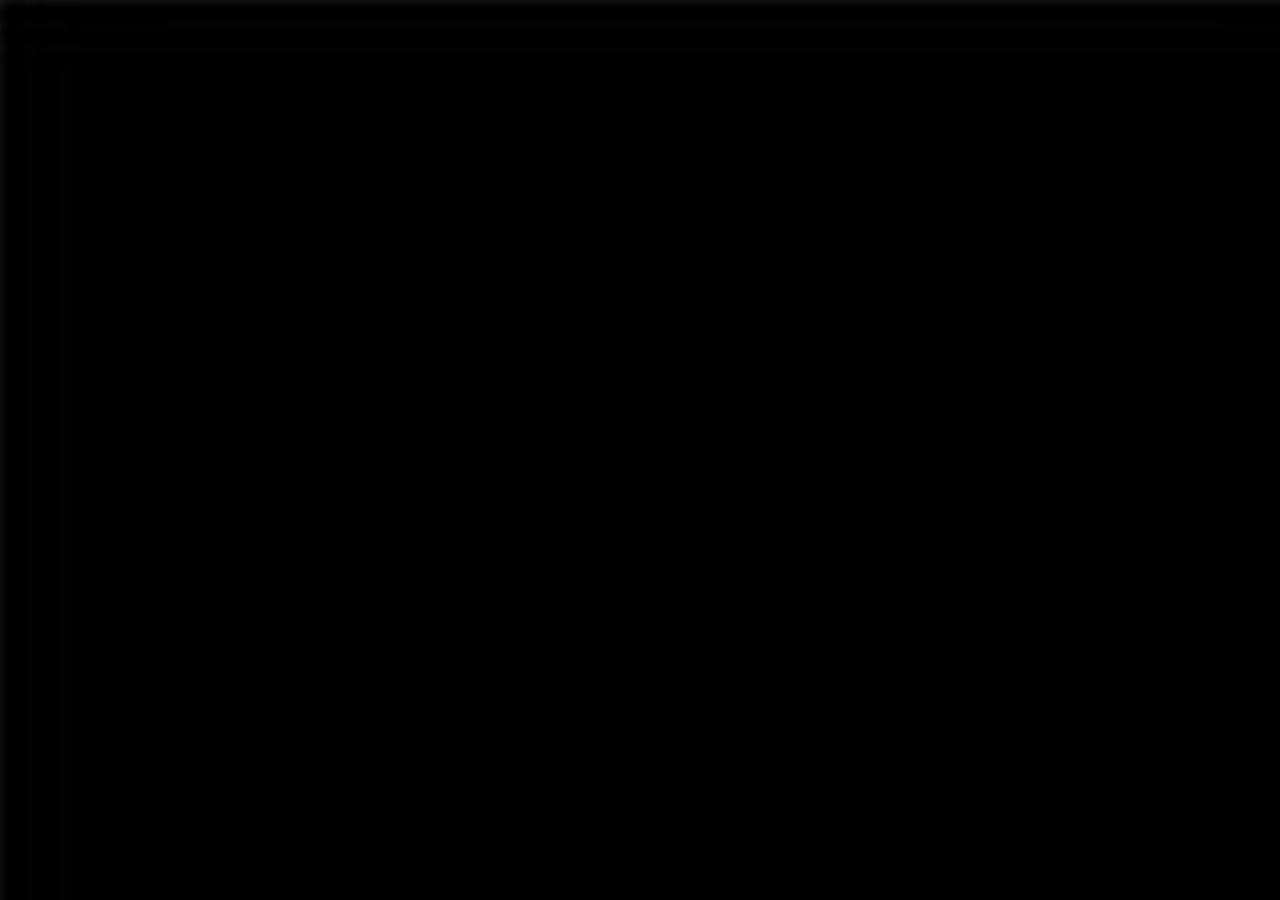
==== commit 87e7c8cb: "whote bg glitch" ====
--- a/index.html
+++ b/index.html
@@ -9,16 +9,16 @@
     <body>
         <div class="ocrloader">
             <span></span>
-            <!-- <div class="glitch">
-                 <div class="glitchit"></div>
-                 <div class="glitchit"></div>
-                 <div class="glitchit"></div>
-                 <div class="glitchit"></div>
-                 <div class="glitchit"></div>
-            </div> -->
-
-            <div class="logo2box" style="max-width:100px;">
-                <img src="./css/hdlogo/hdlogo1.png" class="slideimg" alt="babey">
+            <div class="glitch">
+                 <div class="glitchit"></div>
+                 <div class="glitchit"></div>
+                 <div class="glitchit"></div>
+                 <div class="glitchit"></div>
+                 <div class="glitchit"></div>
+            </div>
+
+            <!-- <div class="logo2box" style="max-width:100px;">
+                <img src="https://lh3.googleusercontent.com/yDkgJo0waYP0EPsKwyJeoULkNwA5qVcfUDQn1VH3ONAeiarxtRaAyaKhWqjqw0mXJcUJ3txuDTe3OcHikfek4ZSdNnp3swkWpW4fciTzZ9lzj34rsa3U8t9GSUjOaWQ36T0FkYaTwA=w2400" class="slideimg" alt="babey1">
                 <img src="https://lh3.googleusercontent.com/NhKQKCD809F54tYUgItfG7CM77IRWeeP_EzACgaritvST1mMMcuootp8NLWedd8xhzUn8H-8J-VI3Pl6LlzhtzTMfYWiICPLdiPU2MrLxq_MDZNFeS9qr7fKKZUXk4yh1V9oFCnk6Q=w2400" class="slideimg" alt="babey2">
                 <img src="https://lh3.googleusercontent.com/UvUN9XWkkRoW03t0g0EQz0CwpjT53P8Yr9jTSJGjbvfIWDEyyDUhK4EsoR_POtb0bbzaj3-n8LrTGU1Hofh6BUK3mvHn4LtxJxDtDg_mpUN0AhgUPFGmdeMp_kylbbzPNHZM_FraLg=w2400" class="slideimg" alt="babey3">
                 <img src="https://lh3.googleusercontent.com/IpVJyYjFdRC6-e50x5mstKCyURVQKPqqm3_-jXZVhBzQLDdxFHn7TsDnXxd1xyiu7KTiz6D-_9x26Tvif1zvNoJGrZfrVX7GPiZjTjLidrwvyxACiAH8-vNGHus7jrcdBpXnK68QSw=w2400" class="slideimg" alt="babey4">
@@ -27,23 +27,23 @@
                 <img src="https://lh3.googleusercontent.com/LtnTaTZz_JFlsTvfOxPdwWpGZJf-h-ETgvDL1Ku3ZnfU1haQX0NjxhAyE-_SNl2HuFSVHfkOoXaVgMd-0DZsko8O_3-5L7E6L44YlmMy6MurRMKrTGy9QMtQjqeeTnjxHlG6cKppcA=w2400" class="slideimg" alt="babey7">
                 <img src="https://lh3.googleusercontent.com/BdkHZfK2CsML7ruQcxFfAuqXrW6E14OHAVpWkBtBGBfnysOGmXOHVi-v1j3gEyY3Qn5xtlHXsjkVxMk4nFCwfK6GqFk8UhXpPV_LAqtUbVp6HqsTQTEyroWh3gPGGQiyHLtChcRUpA=w2400" class="slideimg" alt="babey8">
                 <img src="https://lh3.googleusercontent.com/YAIC6j6KUWSwLvwPKNtXX6lWTJ9vCniJf1y2gPFk8ULMDeF4vqV_Gnp8ducb2JiwSTR1XAkZYp4Teg9amHojp7bZzpOy0mKW1ioul0cpRfmhp0NE8dmuNbTMFKIgkteWcFjsV3z9kQ=w2400" class="slideimg" alt="babey9">
-                <img src="./css/hdlogo/hdlogo10.png" class="slideimg" alt="babey">
-                <img src="./css/hdlogo/hdlogo11.png" class="slideimg" alt="babey">
-                <img src="./css/hdlogo/hdlogo12.png" class="slideimg" alt="babey">
-                <img src="./css/hdlogo/hdlogo13.png" class="slideimg" alt="babey">
-                <img src="./css/hdlogo/hdlogo14.png" class="slideimg" alt="babey">
-                <img src="./css/hdlogo/hdlogo15.png" class="slideimg" alt="babey">
-                <img src="./css/hdlogo/hdlogo16.png" class="slideimg" alt="babey">
-                <img src="./css/hdlogo/hdlogo17.png" class="slideimg" alt="babey">
-                <img src="./css/hdlogo/hdlogo18.png" class="slideimg" alt="babey">
+                <img src="https://lh3.googleusercontent.com/dtA-tMB5R73TwRdCao7zWTdfZamEMyg9KKhuxXe8Xywmi6mxtA8JLrmmHVuCtpDeBh_ZmVEoYR7Y5lTRBdD1PwN_2jgLG3K6fBOgV6mJ51hd_wA1apJm5CINVjCYFoM6Bui9iajMtQ=w2400" class="slideimg" alt="babey10">
+                <img src="https://lh3.googleusercontent.com/LVaX5Hme2OLtzc6zt7YrJhvprySq4Nts9mbHcc5H1v1USddzq01_VvjVN_LTIl98uWyY0B7WRGfQli8iIDA0Tf88uXnZiHN0lKXSfPFe6VLlw6Jt44PQ1WpJCH_jKMsBhYRXdwihcg=w2400" class="slideimg" alt="babey11">
+                <img src="https://lh3.googleusercontent.com/cKcBZajIr9aL4K0WTWdRT23BnK2QuN_cS8oFiT0NjmX53TVGrLb_fsk_g9WrmkmIvhwLGZiOADuYEmU8XD75SVVLVCRK58mvAZSisXTYtHWzx7E7SjDAiHTB-6xM7cvAbUxmwKVt1w=w2400" class="slideimg" alt="babey12">
+                <img src="https://lh3.googleusercontent.com/GwxOTso6rloN4RcvmeFMLEUjv2yDuqCqrWJ9ZH56xhpURw8YEwyFvJrS0yB7iny5fqAGDBoQLPXzNfEBtBvxsJNGXAUIP1rzHBDjC2RMRd0akxfJtO_WThX6yG5X1W7Rf3DbsyYtJw=w2400" class="slideimg" alt="babey13">
+                <img src="https://lh3.googleusercontent.com/loRiWmBM0UKmSPQO7D4Wk6_V5GVF2n3r-LhQvU1sh99kmsVf2FYlHkYnfCOJjnLAy-1Ma1ZAUA4rOwB0J085JLAUjYZyiTY97NK99tn35nLoWnTkANoQg6sjI09SHlkkalhu5DXHlw=w2400" class="slideimg" alt="babey14">
+                <img src="https://lh3.googleusercontent.com/hWA63Y8cn1Pc3aou0GFr5ljF3XNOPfXcbgBY5xrwvhhWCjab4-ePLILbg6L1Mx00Moa2QhmGGeqwycYTMXmTpdoJ8suK7dhU5QCOVErNy8HMsqP53nKokPPFQCd7E-Qk4zq2KkDIOg=w2400" class="slideimg" alt="babey15">
+                <img src="https://lh3.googleusercontent.com/itgWdo3K848NA94JMJRdxZ1P92VM0oRk9A7kJ7uEnh13E1_HVPn7CcO6TSEOaJIja7UtFOKkGKAOYy_9QAw0a8ZVWUYx0taJ8LbLDnKknY0tc4UwRJGj4DxDnWyTShvoqZmb2ss7lg=w2400" class="slideimg" alt="babey16">
+                <img src="https://lh3.googleusercontent.com/dyQjQSsBdsuGGSYHl4Eqw2oG0zXBaFob3so_KPIswiinuv-zWCB6lCe7zOx1vzIG_GRiKE9rjKuNQvMzD_A-3EoO0mgx9CFKozYJVz4ke22LLGwWKCX9oAp9jUabqOROtTLmjq-NUg=w2400" class="slideimg" alt="babey17">
+                <img src="https://lh3.googleusercontent.com/e8Wqtd6_fDm_Hb64RnMApq8d3o7m5il8cFB8zZPQKE9KF72WnxRHBATxSdAnR-eN2JPhSS1k9fdn-l7yfG_B4m_durh3u4Z1YCNoEXayZiAAI8Ere_emSHwlPRtSfXP6rM4qSkOENg=w2400" class="slideimg" alt="babey18">
                 <img src="https://lh3.googleusercontent.com/Hlrgdylv6BDouDf_EeEahYpegd5Tw3dg5ZDQxXV5lYr-7Iim6bw5-D7PfWY9mWIVmfpGU5wDBrnqqQqkhbkFrGkryp3x0PtBjQBglUhRjvnFrmqld_-Df1PbQLGtNaSqzo6zGUKMkg=w2400" class="slideimg" alt="babey19">
                 <img src="https://lh3.googleusercontent.com/Ixh0OdvZXVvGWFb8eV6vgicTl5LL3orWIQW1jLCehSsnjfXjtJCquQs8nWQj3-ZSxItQwxpm5TRYAV7kokQhX2a_gSSKzTNbqTmWp9G9ZsLLlTFB25y21IQPRMn9Um0mNkrs1RG2Sg=w2400" class="slideimg" alt="babey20">
                 <img src="https://lh3.googleusercontent.com/cDXsvNE9q-p8ndHyO1czI-FCkUI6lZKK8LaBuHWzTWIf5ApiIC8tyRVMPEs5RoHDnFAzl0FNw6wQ839fcnXsOUzk_u4qIrntt7Crfb8N-U-lmgjm75LO1QEjlwLTEF9RKQML_0XWQg=w2400" class="slideimg" alt="babey21">
                 <img src="https://lh3.googleusercontent.com/mx0TP2RiTqCVJLqQnBFN_USvbl0377tF0BxsJjQNcLxQIV0oaJ3LbNyRNM3_UWafRVm1qOLCwixhFTcmNMFHNOzCqw7r-fG16GSWgjfQ3jkoaR9bxSqVBDM9BZoPKo4xOW35nENwIQ=w2400" class="slideimg" alt="babey22">
-                <img src="./css/hdlogo/hdlogo23.png" class="slideimg" alt="babey">
-                <img src="./css/hdlogo/hdlogo24.png" class="slideimg" alt="babey">
-                <img src="./css/hdlogo/hdlogo25.png" class="slideimg" alt="babey">
-                <img src="./css/hdlogo/hdlogo26.png" class="slideimg" alt="babey">
+                <img src="https://lh3.googleusercontent.com/lxqBZ33D39M5--oHqx2fSpkxCumAFYbCdkdXwe2BT6xCnsE1CU1H2Ag25to9ycj8Im1VP0_MWt1-o2bT5ZXDhTL9GgoXkrrfAlxvjszlOCZttVSxBRNNBUcXjzoMMzH5QI-MNTI95g=w2400" class="slideimg" alt="babey23">
+                <img src="https://lh3.googleusercontent.com/IoHDTCTm-BcGbEtrRgopni96OACZnjrJ2H5UCHWTXZRdsQ52uVXKfWionGNEv4UZ8h5fIZ3guEMfXVgi7sD4AxhKbx4x8jqrGOaG-9fBYUxFQeekbqV8Tm0SJlVpKuF6YVBvfNy4vg=w2400" class="slideimg" alt="babey24">
+                <img src="https://lh3.googleusercontent.com/uwnF2QJLqwVm3iAirjHnIxHKRdxGCF2Gr95zItXe7RNFwyw0M0DHjTccNlG--7ZCgh6lYA3IyfM55N37na9q0qBgselDoT75gC8odsO2q6ri4oRbQQRrvsLhyQ6KmkAzK64UKS3SEg=w2400" class="slideimg" alt="babey25">
+                <img src="https://lh3.googleusercontent.com/OyeT7d4gc-ewwDAtGnsOqFCuqgw08HYXwblaZy-MQwDCmVRr_0u8TIKrHtN8kMi0hJWNOQBGUby1ggDpZqb1ynhx-pK41vk1tymtw02MrON_mqWzBCGcTa5-hOMRyFMusYLrVVX32Q=w2400" class="slideimg" alt="babey26">
                 <img src="https://lh3.googleusercontent.com/td0FbjFWEz0QyZIkTH6NRQkkr022EaWQl7KCohr_NGHzx_ItsLj9qaKL_0MNpWM577CF7f1kE0MhvVMW0347trRyQA53Qles7-IPMF9qPtB-kNv7NaST4Liy185by_IP8xl54ANDYg=w2400" class="slideimg" alt="babey27">
                 <img src="https://lh3.googleusercontent.com/XxMvknqwZIeiw-rsvLNcX1YNBuK_HmL4Wrae9RSKBWcnkfQjHeAcK1wxkRnam6NtYtO21_j32IHUk89uknfyw5VIvk9lQL0Dmyld5tVsaAtl8VolhcT5dzmuSwsYKCUvNKvBej_LQA=w2400" class="slideimg" alt="babey28">
                 <img src="https://lh3.googleusercontent.com/BoBtstytMORBIA3e4uqw3FMU3ckhs4knBkkNnWJAk_bbcvhEN4YJx6774bspXnGljhGMorf36Qe9KxENtX_RccN3t1Xb34YpXLWonuWb-41MVNQOFLHayz4U92isnUntJXOBwlhEjQ=w2400" class="slideimg" alt="babey29">
@@ -109,17 +109,7 @@
                 <img src="https://lh3.googleusercontent.com/YPOh_TwxRagN9Jc7KZiZ2-wGjj9zg_jqsR626CptXChPL8o2YGpPZ0gBFeT_SUhal29MjeBBluHXeqYbEHFsrJCnb-U58dsHWP05EEIrtZG0Adk--cwvde_DDzw5IpoMp6UW-Hbf6g=w2400" class="slideimg" alt="babey89">
                 <img src="https://lh3.googleusercontent.com/bqwRxgI0c8WfgGyTqeWiZH4rZYUrfsg6ZkLSnsVb11qk-n-3tzi9WmqHUb7seEO6ZV23N3MwyZjtVfYyyaBqWrm1WWOmlQc6VRDD1wb2xu8DiYOTf1rxh-EumcaS5o49jVmB0BijpA=w2400" class="slideimg" alt="babey90">
                 <img src="https://lh3.googleusercontent.com/v0YjPHFKEbfTRCgW1N5AOWEORtVd7WVbn-tMJMvn7Y-4rZxILH-aAOeAvcR0bpQrqh5DIOFnMqd3K3aeNPr6GlP5TdzWEzwBUwUK-hiXBFWtHH-7JvJZiqwitFDkEN5M8vAhLm6maA=w2400" class="slideimg" alt="babey91">
-
-
-
-
-
-
-
-
-
-
-            </div>
+            </div> -->
 
             <!-- <div class="logobox" style="max-width:300px;">
                 <img src="./css/ssfrnobg/a-1-removebg-preview.png" class="slideimg" alt="babey">
--- a/css/ssstyles2.css
+++ b/css/ssstyles2.css
@@ -21,11 +21,11 @@
 }
 
 body {
-    --color-text: #fff;
+    --color-text: rgb(93, 94, 94);
     --color-bg: #000;
-    --color-link: #555;
-    --color-link-hover: #98fadf;
-    --color-info: #f7cfb9;
+    --color-link: rgb(83, 92, 92);
+    --color-link-hover: #565e61;
+    --color-info: #8bb0bb5b;
     --glitch-width: 100vw;
     --glitch-height: 100vh;
     --gap-horizontal: 10px;
@@ -38,10 +38,10 @@
     --blend-mode-4: none;
     --blend-mode-5: overlay;
     --blend-color-1: transparent;
-    --blend-color-2: rgba(125, 148, 142, 0);
+    --blend-color-2: #979da3;
     --blend-color-3: transparent;
     --blend-color-4: transparent;
-    --blend-color-5: #af4949;
+    --blend-color-5: #d3d7da;
  }
 
  .glitch
@@ -60,10 +60,10 @@
     left: calc(-1 * var(--gap-horizontal));
     width: calc(100% + var(--gap-horizontal) * 2);
     height: calc(100% + var(--gap-vertical) * 2);
-    /* background: url(./egg.png) no-repeat 50% 0; */
-    background: url(./mb.png) no-repeat 50% 0;
+    /* background: url(./mb.png) no-repeat 50% 0; */
+    background: url(./Black.jpg) no-repeat 50% 0;
     background-color: var(--blend-color-1);
-    background-size: contain;
+    background-size: cover;
     transform: translate3d(0, 0, 0);
     background-blend-mode: var(--blend-mode-1);
     opacity: 1;
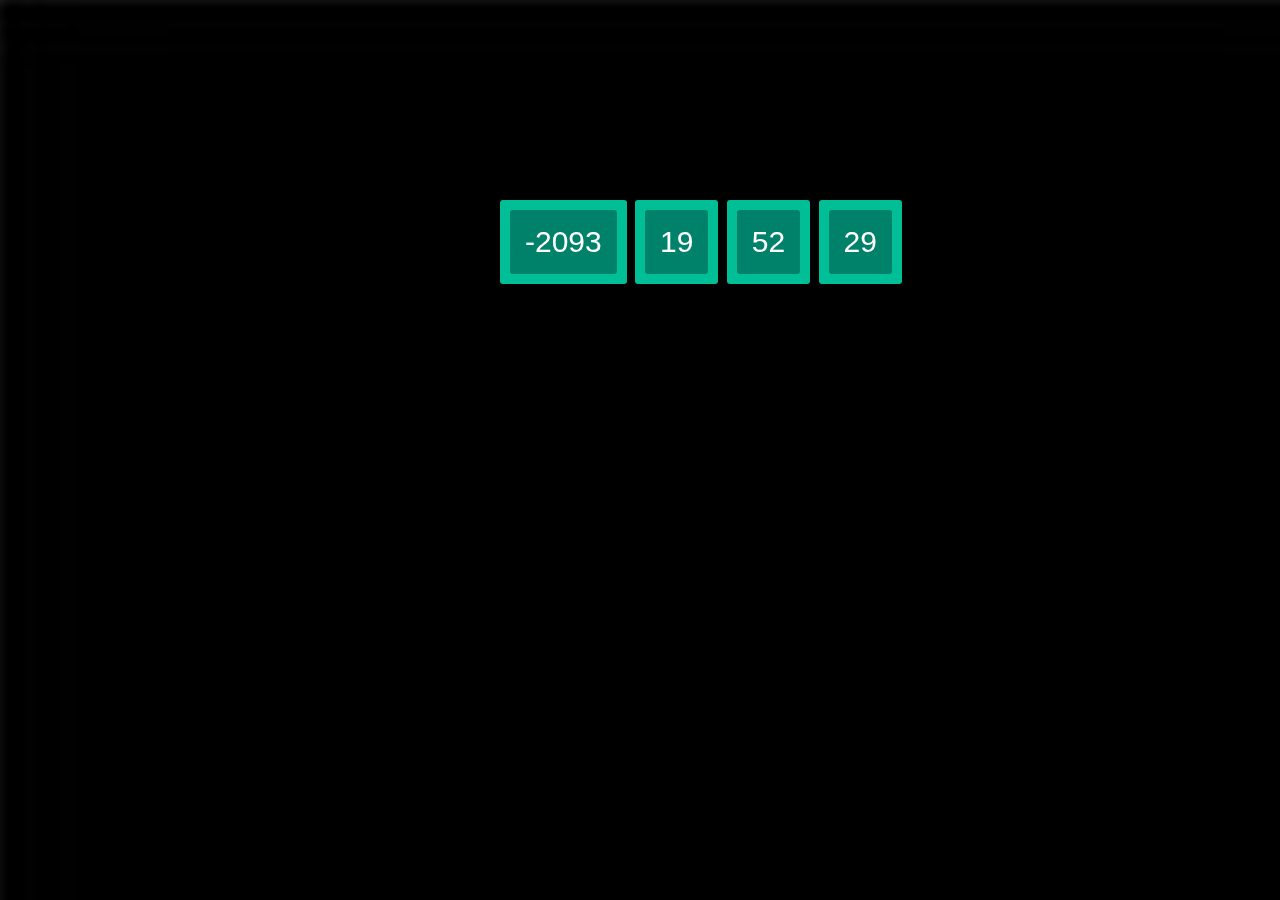
==== commit d99dc2f1: "clock" ====
--- a/index.html
+++ b/index.html
@@ -16,6 +16,22 @@
                  <div class="glitchit"></div>
                  <div class="glitchit"></div>
             </div>
+            
+            <div id="clockdiv">
+                <div>
+                  <span class="days"></span>
+                </div>
+                <div>
+                  <span class="hours"></span>
+                </div>
+                <div>
+                  <span class="minutes"></span>
+                </div>
+                <div>
+                  <span class="seconds"></span>
+                </div>
+              </div>
+
 
             <!-- <div class="logo2box" style="max-width:100px;">
                 <img src="https://lh3.googleusercontent.com/yDkgJo0waYP0EPsKwyJeoULkNwA5qVcfUDQn1VH3ONAeiarxtRaAyaKhWqjqw0mXJcUJ3txuDTe3OcHikfek4ZSdNnp3swkWpW4fciTzZ9lzj34rsa3U8t9GSUjOaWQ36T0FkYaTwA=w2400" class="slideimg" alt="babey1">
@@ -387,4 +403,6 @@
         </div>
     </body>
     <script type="text/javascript" src="nextSlide.js"></script>
+    <script type="text/javascript" src="countdown.js"></script>
+
 </html>--- a/css/ssstyles2.css
+++ b/css/ssstyles2.css
@@ -44,6 +44,32 @@
     --blend-color-5: #d3d7da;
  }
 
+ #clockdiv{
+    font-family: sans-serif;
+    color: #fff;
+    display: inline-block;
+    font-weight: 100;
+    text-align: center;
+    font-size: 30px;
+    position: absolute;
+    top: 200px;
+    left: 500px;
+}
+
+#clockdiv > div{
+    padding: 10px;
+    border-radius: 3px;
+    background: #00BF96;
+    display: inline-block;
+}
+
+#clockdiv div > span{
+    padding: 15px;
+    border-radius: 3px;
+    background: #00816A;
+    display: inline-block;
+}
+
  .glitch
 {
    position: absolute;
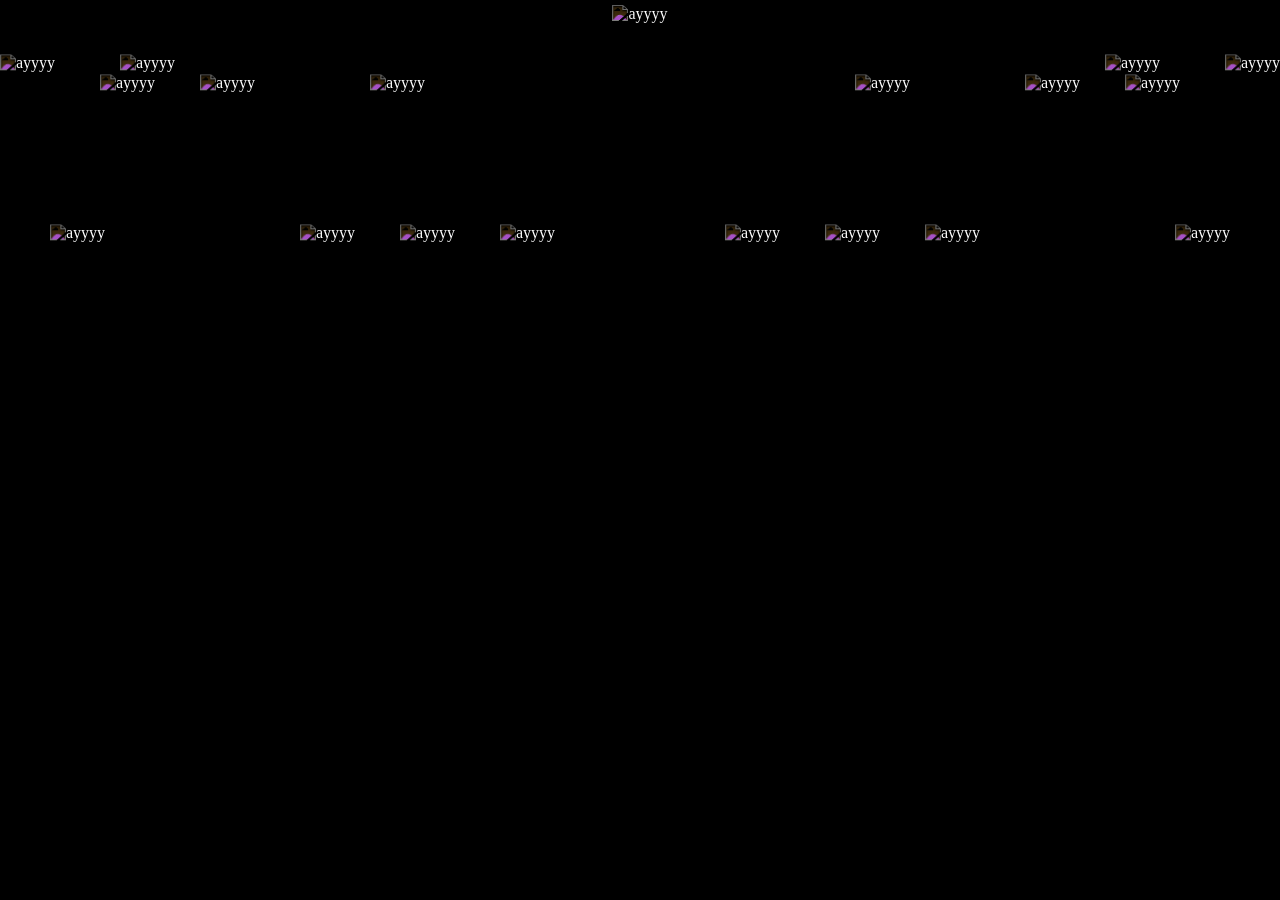
==== commit 6d2a128b: "spooky hands bg" ====
--- a/index.html
+++ b/index.html
@@ -5,35 +5,110 @@
         <meta name="viewport" content="width=device-width, height=device-height, initial-scale=1.0, maximum-scale=1.0"/>
         <title>SpitSnot</title>
         <link rel="stylesheet" href="css/ssstyles2.css">
+        <link href="https://fonts.googleapis.com/css2?family=VT323&display=swap" rel="stylesheet">
+        <link href="https://fonts.googleapis.com/css2?family=Libre+Barcode+128+Text&display=swap" rel="stylesheet">
+
+
     </head>
     <body>
         <div class="ocrloader">
             <span></span>
-            <div class="glitch">
+            <!-- <div class="glitch">
                  <div class="glitchit"></div>
                  <div class="glitchit"></div>
                  <div class="glitchit"></div>
                  <div class="glitchit"></div>
                  <div class="glitchit"></div>
-            </div>
+            </div> -->
+
+            <div class="backhandbox">
+                <div class="backhand">
+                    <img src="https://lh3.googleusercontent.com/Rzfg30tiU1l7dtPyLbdmT8XDp4GdkJGMl5XyrsqQcuaWLgXvqyZs3vrZPxBi9h65SPTIfL32TlZGuGkSOWU0JUbeSSfQuwik8dXM7XSBGzQ1gORDEldoV_chhy_LyD2pFp87p6nptg=w2400" alt="ayyyy">
+                </div>
+            </div>
+
+            <div class="hand hand1 high bounce1">
+                <img src="https://lh3.googleusercontent.com/Rzfg30tiU1l7dtPyLbdmT8XDp4GdkJGMl5XyrsqQcuaWLgXvqyZs3vrZPxBi9h65SPTIfL32TlZGuGkSOWU0JUbeSSfQuwik8dXM7XSBGzQ1gORDEldoV_chhy_LyD2pFp87p6nptg=w2400" alt="ayyyy">
+            </div>
+            <div class="hand hand2 low bounce2">
+                <img src="https://lh3.googleusercontent.com/Rzfg30tiU1l7dtPyLbdmT8XDp4GdkJGMl5XyrsqQcuaWLgXvqyZs3vrZPxBi9h65SPTIfL32TlZGuGkSOWU0JUbeSSfQuwik8dXM7XSBGzQ1gORDEldoV_chhy_LyD2pFp87p6nptg=w2400" alt="ayyyy">
+            </div>
+            <div class="hand hand3 mid bounce1">
+                <img src="https://lh3.googleusercontent.com/Rzfg30tiU1l7dtPyLbdmT8XDp4GdkJGMl5XyrsqQcuaWLgXvqyZs3vrZPxBi9h65SPTIfL32TlZGuGkSOWU0JUbeSSfQuwik8dXM7XSBGzQ1gORDEldoV_chhy_LyD2pFp87p6nptg=w2400" alt="ayyyy">
+            </div>
+            <div class="hand hand4 high bounce2">
+                <img src="https://lh3.googleusercontent.com/Rzfg30tiU1l7dtPyLbdmT8XDp4GdkJGMl5XyrsqQcuaWLgXvqyZs3vrZPxBi9h65SPTIfL32TlZGuGkSOWU0JUbeSSfQuwik8dXM7XSBGzQ1gORDEldoV_chhy_LyD2pFp87p6nptg=w2400" alt="ayyyy">
+            </div>
+            <div class="hand hand5 low bounce1">
+                <img src="https://lh3.googleusercontent.com/Rzfg30tiU1l7dtPyLbdmT8XDp4GdkJGMl5XyrsqQcuaWLgXvqyZs3vrZPxBi9h65SPTIfL32TlZGuGkSOWU0JUbeSSfQuwik8dXM7XSBGzQ1gORDEldoV_chhy_LyD2pFp87p6nptg=w2400" alt="ayyyy">
+            </div>
+            <div class="hand hand6 mid bounce2">
+                <img src="https://lh3.googleusercontent.com/Rzfg30tiU1l7dtPyLbdmT8XDp4GdkJGMl5XyrsqQcuaWLgXvqyZs3vrZPxBi9h65SPTIfL32TlZGuGkSOWU0JUbeSSfQuwik8dXM7XSBGzQ1gORDEldoV_chhy_LyD2pFp87p6nptg=w2400" alt="ayyyy">
+            </div>
+            <div class="hand hand7 low bounce1">
+                <img src="https://lh3.googleusercontent.com/Rzfg30tiU1l7dtPyLbdmT8XDp4GdkJGMl5XyrsqQcuaWLgXvqyZs3vrZPxBi9h65SPTIfL32TlZGuGkSOWU0JUbeSSfQuwik8dXM7XSBGzQ1gORDEldoV_chhy_LyD2pFp87p6nptg=w2400" alt="ayyyy">
+            </div>
+            <div class="hand hand8 mid bounce2">
+                <img src="https://lh3.googleusercontent.com/Rzfg30tiU1l7dtPyLbdmT8XDp4GdkJGMl5XyrsqQcuaWLgXvqyZs3vrZPxBi9h65SPTIfL32TlZGuGkSOWU0JUbeSSfQuwik8dXM7XSBGzQ1gORDEldoV_chhy_LyD2pFp87p6nptg=w2400" alt="ayyyy">
+            </div>
+            <div class="hand hand9 low bounce2">
+                <img src="https://lh3.googleusercontent.com/Rzfg30tiU1l7dtPyLbdmT8XDp4GdkJGMl5XyrsqQcuaWLgXvqyZs3vrZPxBi9h65SPTIfL32TlZGuGkSOWU0JUbeSSfQuwik8dXM7XSBGzQ1gORDEldoV_chhy_LyD2pFp87p6nptg=w2400" alt="ayyyy">
+            </div>
+            <div class="hand hand11 high bounce1">
+                <img src="https://lh3.googleusercontent.com/Rzfg30tiU1l7dtPyLbdmT8XDp4GdkJGMl5XyrsqQcuaWLgXvqyZs3vrZPxBi9h65SPTIfL32TlZGuGkSOWU0JUbeSSfQuwik8dXM7XSBGzQ1gORDEldoV_chhy_LyD2pFp87p6nptg=w2400" alt="ayyyy">
+            </div>
+            <div class="hand hand12 low bounce2">
+                <img src="https://lh3.googleusercontent.com/Rzfg30tiU1l7dtPyLbdmT8XDp4GdkJGMl5XyrsqQcuaWLgXvqyZs3vrZPxBi9h65SPTIfL32TlZGuGkSOWU0JUbeSSfQuwik8dXM7XSBGzQ1gORDEldoV_chhy_LyD2pFp87p6nptg=w2400" alt="ayyyy">
+            </div>
+            <div class="hand hand13 mid bounce1">
+                <img src="https://lh3.googleusercontent.com/Rzfg30tiU1l7dtPyLbdmT8XDp4GdkJGMl5XyrsqQcuaWLgXvqyZs3vrZPxBi9h65SPTIfL32TlZGuGkSOWU0JUbeSSfQuwik8dXM7XSBGzQ1gORDEldoV_chhy_LyD2pFp87p6nptg=w2400" alt="ayyyy">
+            </div>
+            <div class="hand hand14 high bounce2">
+                <img src="https://lh3.googleusercontent.com/Rzfg30tiU1l7dtPyLbdmT8XDp4GdkJGMl5XyrsqQcuaWLgXvqyZs3vrZPxBi9h65SPTIfL32TlZGuGkSOWU0JUbeSSfQuwik8dXM7XSBGzQ1gORDEldoV_chhy_LyD2pFp87p6nptg=w2400" alt="ayyyy">
+            </div>
+            <div class="hand hand15 low bounce1">
+                <img src="https://lh3.googleusercontent.com/Rzfg30tiU1l7dtPyLbdmT8XDp4GdkJGMl5XyrsqQcuaWLgXvqyZs3vrZPxBi9h65SPTIfL32TlZGuGkSOWU0JUbeSSfQuwik8dXM7XSBGzQ1gORDEldoV_chhy_LyD2pFp87p6nptg=w2400" alt="ayyyy">
+            </div>
+            <div class="hand hand16 mid bounce2">
+                <img src="https://lh3.googleusercontent.com/Rzfg30tiU1l7dtPyLbdmT8XDp4GdkJGMl5XyrsqQcuaWLgXvqyZs3vrZPxBi9h65SPTIfL32TlZGuGkSOWU0JUbeSSfQuwik8dXM7XSBGzQ1gORDEldoV_chhy_LyD2pFp87p6nptg=w2400" alt="ayyyy">
+            </div>
+            <div class="hand hand17 low bounce1">
+                <img src="https://lh3.googleusercontent.com/Rzfg30tiU1l7dtPyLbdmT8XDp4GdkJGMl5XyrsqQcuaWLgXvqyZs3vrZPxBi9h65SPTIfL32TlZGuGkSOWU0JUbeSSfQuwik8dXM7XSBGzQ1gORDEldoV_chhy_LyD2pFp87p6nptg=w2400" alt="ayyyy">
+            </div>
+            <div class="hand hand18 mid bounce2">
+                <img src="https://lh3.googleusercontent.com/Rzfg30tiU1l7dtPyLbdmT8XDp4GdkJGMl5XyrsqQcuaWLgXvqyZs3vrZPxBi9h65SPTIfL32TlZGuGkSOWU0JUbeSSfQuwik8dXM7XSBGzQ1gORDEldoV_chhy_LyD2pFp87p6nptg=w2400" alt="ayyyy">
+            </div>
+            <div class="hand hand19 low bounce2">
+                <img src="https://lh3.googleusercontent.com/Rzfg30tiU1l7dtPyLbdmT8XDp4GdkJGMl5XyrsqQcuaWLgXvqyZs3vrZPxBi9h65SPTIfL32TlZGuGkSOWU0JUbeSSfQuwik8dXM7XSBGzQ1gORDEldoV_chhy_LyD2pFp87p6nptg=w2400" alt="ayyyy">
+            </div>
+
+            <!-- <div class="mbparallax">
+                <img src="./css/mbfav.png" alt="babe">
+            </div> -->
+
+            <!-- <div class="clockbox">
+                <div id="clockdiv">
+                    <div>
+                      <span class="days"></span>
+                    </div>
+                    <div>:</div>
+                    <div>
+                      <span class="hours"></span>
+                    </div>
+                    <div>:</div>
+                    <div>
+                      <span class="minutes"></span>
+                    </div>
+                    <div>:</div>
+                    <div>
+                      <span class="seconds"></span>
+                    </div>
+                  </div>
+            </div> -->
             
-            <div id="clockdiv">
-                <div>
-                  <span class="days"></span>
-                </div>
-                <div>
-                  <span class="hours"></span>
-                </div>
-                <div>
-                  <span class="minutes"></span>
-                </div>
-                <div>
-                  <span class="seconds"></span>
-                </div>
-              </div>
-
-
-            <!-- <div class="logo2box" style="max-width:100px;">
+
+            <!-- <div class="bigbigbox">
+            <div class="logo2box" style="max-width:100px;">
                 <img src="https://lh3.googleusercontent.com/yDkgJo0waYP0EPsKwyJeoULkNwA5qVcfUDQn1VH3ONAeiarxtRaAyaKhWqjqw0mXJcUJ3txuDTe3OcHikfek4ZSdNnp3swkWpW4fciTzZ9lzj34rsa3U8t9GSUjOaWQ36T0FkYaTwA=w2400" class="slideimg" alt="babey1">
                 <img src="https://lh3.googleusercontent.com/NhKQKCD809F54tYUgItfG7CM77IRWeeP_EzACgaritvST1mMMcuootp8NLWedd8xhzUn8H-8J-VI3Pl6LlzhtzTMfYWiICPLdiPU2MrLxq_MDZNFeS9qr7fKKZUXk4yh1V9oFCnk6Q=w2400" class="slideimg" alt="babey2">
                 <img src="https://lh3.googleusercontent.com/UvUN9XWkkRoW03t0g0EQz0CwpjT53P8Yr9jTSJGjbvfIWDEyyDUhK4EsoR_POtb0bbzaj3-n8LrTGU1Hofh6BUK3mvHn4LtxJxDtDg_mpUN0AhgUPFGmdeMp_kylbbzPNHZM_FraLg=w2400" class="slideimg" alt="babey3">
@@ -125,6 +200,7 @@
                 <img src="https://lh3.googleusercontent.com/YPOh_TwxRagN9Jc7KZiZ2-wGjj9zg_jqsR626CptXChPL8o2YGpPZ0gBFeT_SUhal29MjeBBluHXeqYbEHFsrJCnb-U58dsHWP05EEIrtZG0Adk--cwvde_DDzw5IpoMp6UW-Hbf6g=w2400" class="slideimg" alt="babey89">
                 <img src="https://lh3.googleusercontent.com/bqwRxgI0c8WfgGyTqeWiZH4rZYUrfsg6ZkLSnsVb11qk-n-3tzi9WmqHUb7seEO6ZV23N3MwyZjtVfYyyaBqWrm1WWOmlQc6VRDD1wb2xu8DiYOTf1rxh-EumcaS5o49jVmB0BijpA=w2400" class="slideimg" alt="babey90">
                 <img src="https://lh3.googleusercontent.com/v0YjPHFKEbfTRCgW1N5AOWEORtVd7WVbn-tMJMvn7Y-4rZxILH-aAOeAvcR0bpQrqh5DIOFnMqd3K3aeNPr6GlP5TdzWEzwBUwUK-hiXBFWtHH-7JvJZiqwitFDkEN5M8vAhLm6maA=w2400" class="slideimg" alt="babey91">
+            </div>
             </div> -->
 
             <!-- <div class="logobox" style="max-width:300px;">
@@ -315,8 +391,8 @@
 
             <!-- </div> -->
 
-
-            <!-- <div class="mbbox bounce" style="max-width:300px;">
+            <!-- <div class="bigbigbox2">
+            <div class="mbbox bounce" style="max-width:300px;">
                 <img src="https://lh3.googleusercontent.com/iYYAvwdyUsVlpnzaq43bZ8tfKWftc7T8XOf8J6Wx6LOb2DdJrU6Go0epQts1pZXEWO5YKMUczIwnNj_T-xjCFBN04fERU1kdEK9BZ7lVZAa609TeGnDE1yJoQg2hBzSEtdF1l5eBBw=w600-h600-p-k" class="slideimg" alt="babey1">
                 <img src="https://lh3.googleusercontent.com/W0_tHqaDQgr3saYrT5gwULjLqBmeGzYIQiB-GNKO2TrGvtczbjvHwnLEf8M3zKcpwFRUvTjKSuQYECShZHCy5M6PN3uPsOI-8OzuTL3gGSXxzdypii2FDeDRlyHtY6dihOxfQO_uJw=w600-h600-p-k" class="slideimg" alt="babey2">
                 <img src="https://lh3.googleusercontent.com/XVILxqDgqCO_euiKab-_pzuvv3WhY1blkyFUjtZBSgyMjbsrLUaSpWmT1YxronHYNv8goA21EiD_TmpufyeyE--CCYrq_IdaAF_8at8GvY9lbZA9_wYUvhwhulQAWF1xw4GMa7QPdA=w600-h600-p-k" class="slideimg" alt="babey3">
@@ -354,7 +430,8 @@
                 <img src="https://lh3.googleusercontent.com/DtOf7v1OHM1vvFCC4cux7pYUbCMJlDP9BxT-LN-oyDwnNLMVjljSwxXt_e_bwkqN6yvoib4C5NXDf6YVOfNI79Gx0JTDxg0mUAchYfYwFYwXwlJhRv_Q2_SpCIV1op8pXPxMs_s5ZQ=w600-h600-p-k" class="slideimg" alt="babey35">
                 <img src="https://lh3.googleusercontent.com/vJKkCBde1xTGZNwoTb2STIpE9fAAgUH_bTmnLX26_XyFp6gEdOQFTtmqHHHmfMm-dq9v_FCcK-6VU9nLoQfjbF9pCldYqD_lm6VLTcdy16EA90ltthW-KGExUw39xU3cgWk4LMh1QQ=w600-h600-p-k" class="slideimg" alt="babey36">
                 <img src="https://lh3.googleusercontent.com/sCod2sLIXQP7SY75M04MroAu5Dzoo9o-n4ojGgtnXVTPoB_qBHD9pEcCDUDkHBXidAxpLt6GevVDDtV4G0tFTkAJsXkf7WGOZTMLlR-mAtFzfvdblZH8PGSUYZ3ze80nQoyf5M4TTg=w600-h600-p-k" class="slideimg" alt="babey37">
-            </div> --> 
+            </div> 
+            </div> -->
 
             <!-- <div class="mbbox bounce" style="max-width:300px;">
                 <img src="./css/mbsd/mbd1.png" class="slideimg" alt="babey">
--- a/css/ssstyles2.css
+++ b/css/ssstyles2.css
@@ -25,7 +25,7 @@
     --color-bg: #000;
     --color-link: rgb(83, 92, 92);
     --color-link-hover: #565e61;
-    --color-info: #8bb0bb5b;
+    --color-info: #1c1c1d6e;
     --glitch-width: 100vw;
     --glitch-height: 100vh;
     --gap-horizontal: 10px;
@@ -44,31 +44,28 @@
     --blend-color-5: #d3d7da;
  }
 
+.clockbox {
+    display: flex;
+    justify-content: center;
+    align-items: center;
+}
+
  #clockdiv{
-    font-family: sans-serif;
+    font-family: 'VT323', monospace;
     color: #fff;
     display: inline-block;
     font-weight: 100;
     text-align: center;
     font-size: 30px;
-    position: absolute;
-    top: 200px;
-    left: 500px;
+    margin: auto;
 }
 
 #clockdiv > div{
-    padding: 10px;
-    border-radius: 3px;
-    background: #00BF96;
+    padding: 3px;
     display: inline-block;
 }
 
-#clockdiv div > span{
-    padding: 15px;
-    border-radius: 3px;
-    background: #00816A;
-    display: inline-block;
-}
+
 
  .glitch
 {
@@ -365,16 +362,21 @@
 
 
 
-.logo2box {
-    left: 600px;
-    top: 200px;
-    position: absolute;
-
+.bigbigbox, .bigbigbox2 {
     display: flex;
     justify-content: center;
     align-items: center;
-}
-
+    width: 100vw;
+}
+
+.bigbigbox2 {
+    position: absolute;
+    top: 500px;
+}
+
+.logo2box {
+    margin: auto;
+}
 
 .logobox img, .logo2box img, .mbbox img {
    /* top: 0;
@@ -384,10 +386,19 @@
    transition: opacity 0s;
    opacity: 0;
    width: auto;
-   height: 200px;
+   height: 500px;
    margin: auto;
  }
 
+ .mbparallax {
+    display: block;
+    position: fixed;
+    left: 50px;
+    top: 300px ;
+    width: 100%;
+    height: auto;
+    z-index: -1;
+ }
 
  .logobox img:first-child, .logo2box img:first-child, .mbbox img:first-child {
    z-index: 2;
@@ -404,13 +415,14 @@
 
 
  .mbbox {
-    left: 600px;
+    /* left: 600px;
     top: 200px;
-    position: absolute;
- }
-
-
-
+    position: absolute; */
+    margin: auto;
+ }
+
+/* 
+OG BOUNCE
 .bounce {
    position: absolute;
    width: 100%;
@@ -425,7 +437,7 @@
  0%, 100% { transform: translateY(100%); }
  50% { transform: translateY(0%); }
  75% { transform: translateY(145%); }
-}
+} */
 
 /* .ocrloader {
     background: url(./mb.png) center center no-repeat;
@@ -472,4 +484,151 @@
  to be triggered by javascript to hide after playing
 
  0-100 translateY used to be set to 135% can be used for bounce elsewhere
- */+ */
+
+ .backhandbox {
+     display: flex;
+     justify-content: center;
+     align-items: center;
+ }
+
+.backhand {
+    position: absolute;
+    top: 5px;
+    z-index: 10;
+}
+
+.hand {
+    position: absolute;
+}
+
+.high {
+    z-index: 20;
+    top: 30px;
+}
+
+.mid {
+    z-index: 30;
+    top: 50px;
+}
+
+.low {
+    z-index: 40;
+    top: 200px;
+}
+
+.hand2 {
+    left: 50px;
+}
+
+.hand3 {
+    left: 100px;
+}
+
+.hand4 {
+    left: 120px;
+}
+
+.hand5 {
+    left: 300px;
+}
+
+.hand6 {
+    left: 200px;
+}
+
+.hand7 {
+    left: 400px;
+}
+
+.hand8 {
+    left: 370px;
+}
+
+.hand9 {
+    left: 500px;
+}
+
+.hand11 {
+    right: 0px;
+}
+
+.hand12 {
+    right: 50px;
+}
+
+.hand13 {
+    right: 100px;
+}
+
+.hand14 {
+    right: 120px;
+}
+
+.hand15 {
+    right: 300px;
+}
+
+.hand16 {
+    right: 200px;
+}
+
+.hand17 {
+    right: 400px;
+}
+
+.hand18 {
+    right: 370px;
+}
+
+.hand19 {
+    right: 500px;
+}
+
+.hand2 img, .hand9 img, .hand12 img {
+    width: 200px;
+    height: auto;
+}
+
+.hand7 img, .hand17 img {
+    width: 250px;
+    height: auto;
+}
+
+.hand5 img, .hand15 img {
+    width: 175px;
+    height: auto;
+}
+
+.hand4 img, .hand14 img {
+    width: 500px;
+    height: auto;
+}
+
+img {
+    filter: invert();
+}
+
+.bounce1 {
+    transform: translateY(135%);
+    animation: move 5s cubic-bezier(0.15, 0.44, 0.76, 0.64);
+    animation-iteration-count: infinite;
+  }
+ 
+ @keyframes move {
+  0%, 100% { transform: translateY(100%); }
+  50% { transform: translateY(0%); }
+  75% { transform: translateY(145%); }
+ }
+
+ .bounce2 {
+    transform: translateY(135%);
+    animation: move2 3s cubic-bezier(0.15, 0.44, 0.76, 0.64);
+    animation-iteration-count: infinite;
+  }
+ 
+ @keyframes move2 {
+  0%, 100% { transform: translateY(100%); }
+  50% { transform: translateY(0%); }
+  75% { transform: translateY(145%); }
+ }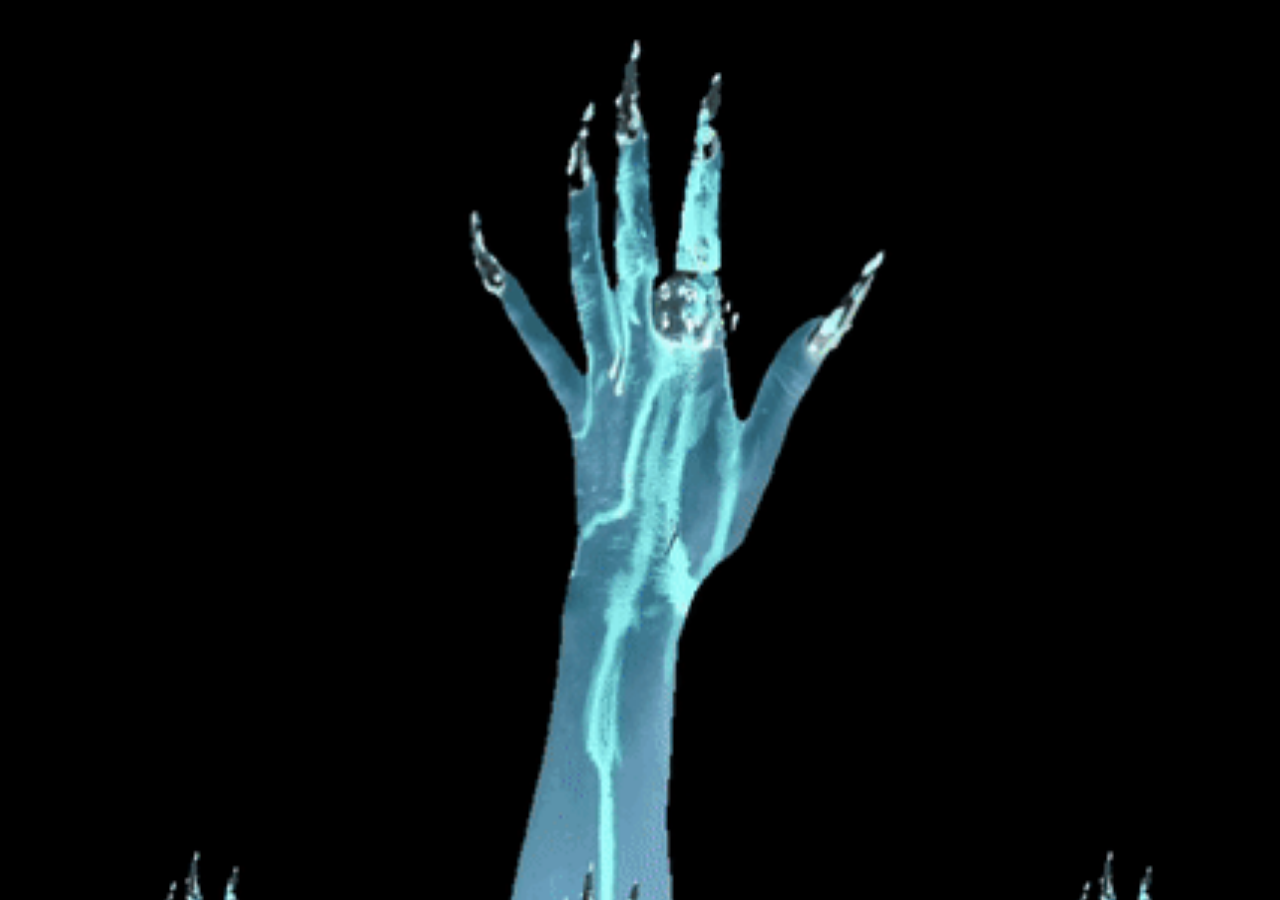
==== commit 233ff98b: "glitchy arms bg" ====
--- a/index.html
+++ b/index.html
@@ -13,15 +13,15 @@
     <body>
         <div class="ocrloader">
             <span></span>
-            <!-- <div class="glitch">
+            <div class="glitch">
                  <div class="glitchit"></div>
                  <div class="glitchit"></div>
                  <div class="glitchit"></div>
                  <div class="glitchit"></div>
                  <div class="glitchit"></div>
-            </div> -->
-
-            <div class="backhandbox">
+            </div>
+
+            <!-- <div class="backhandbox">
                 <div class="backhand">
                     <img src="https://lh3.googleusercontent.com/Rzfg30tiU1l7dtPyLbdmT8XDp4GdkJGMl5XyrsqQcuaWLgXvqyZs3vrZPxBi9h65SPTIfL32TlZGuGkSOWU0JUbeSSfQuwik8dXM7XSBGzQ1gORDEldoV_chhy_LyD2pFp87p6nptg=w2400" alt="ayyyy">
                 </div>
@@ -80,7 +80,7 @@
             </div>
             <div class="hand hand19 low bounce2">
                 <img src="https://lh3.googleusercontent.com/Rzfg30tiU1l7dtPyLbdmT8XDp4GdkJGMl5XyrsqQcuaWLgXvqyZs3vrZPxBi9h65SPTIfL32TlZGuGkSOWU0JUbeSSfQuwik8dXM7XSBGzQ1gORDEldoV_chhy_LyD2pFp87p6nptg=w2400" alt="ayyyy">
-            </div>
+            </div> -->
 
             <!-- <div class="mbparallax">
                 <img src="./css/mbfav.png" alt="babe">
--- a/css/ssstyles2.css
+++ b/css/ssstyles2.css
@@ -84,7 +84,7 @@
     width: calc(100% + var(--gap-horizontal) * 2);
     height: calc(100% + var(--gap-vertical) * 2);
     /* background: url(./mb.png) no-repeat 50% 0; */
-    background: url(./Black.jpg) no-repeat 50% 0;
+    background: url("./ezgif.com-gif-maker\ \(2\).gif") no-repeat 50% 0;
     background-color: var(--blend-color-1);
     background-size: cover;
     transform: translate3d(0, 0, 0);
